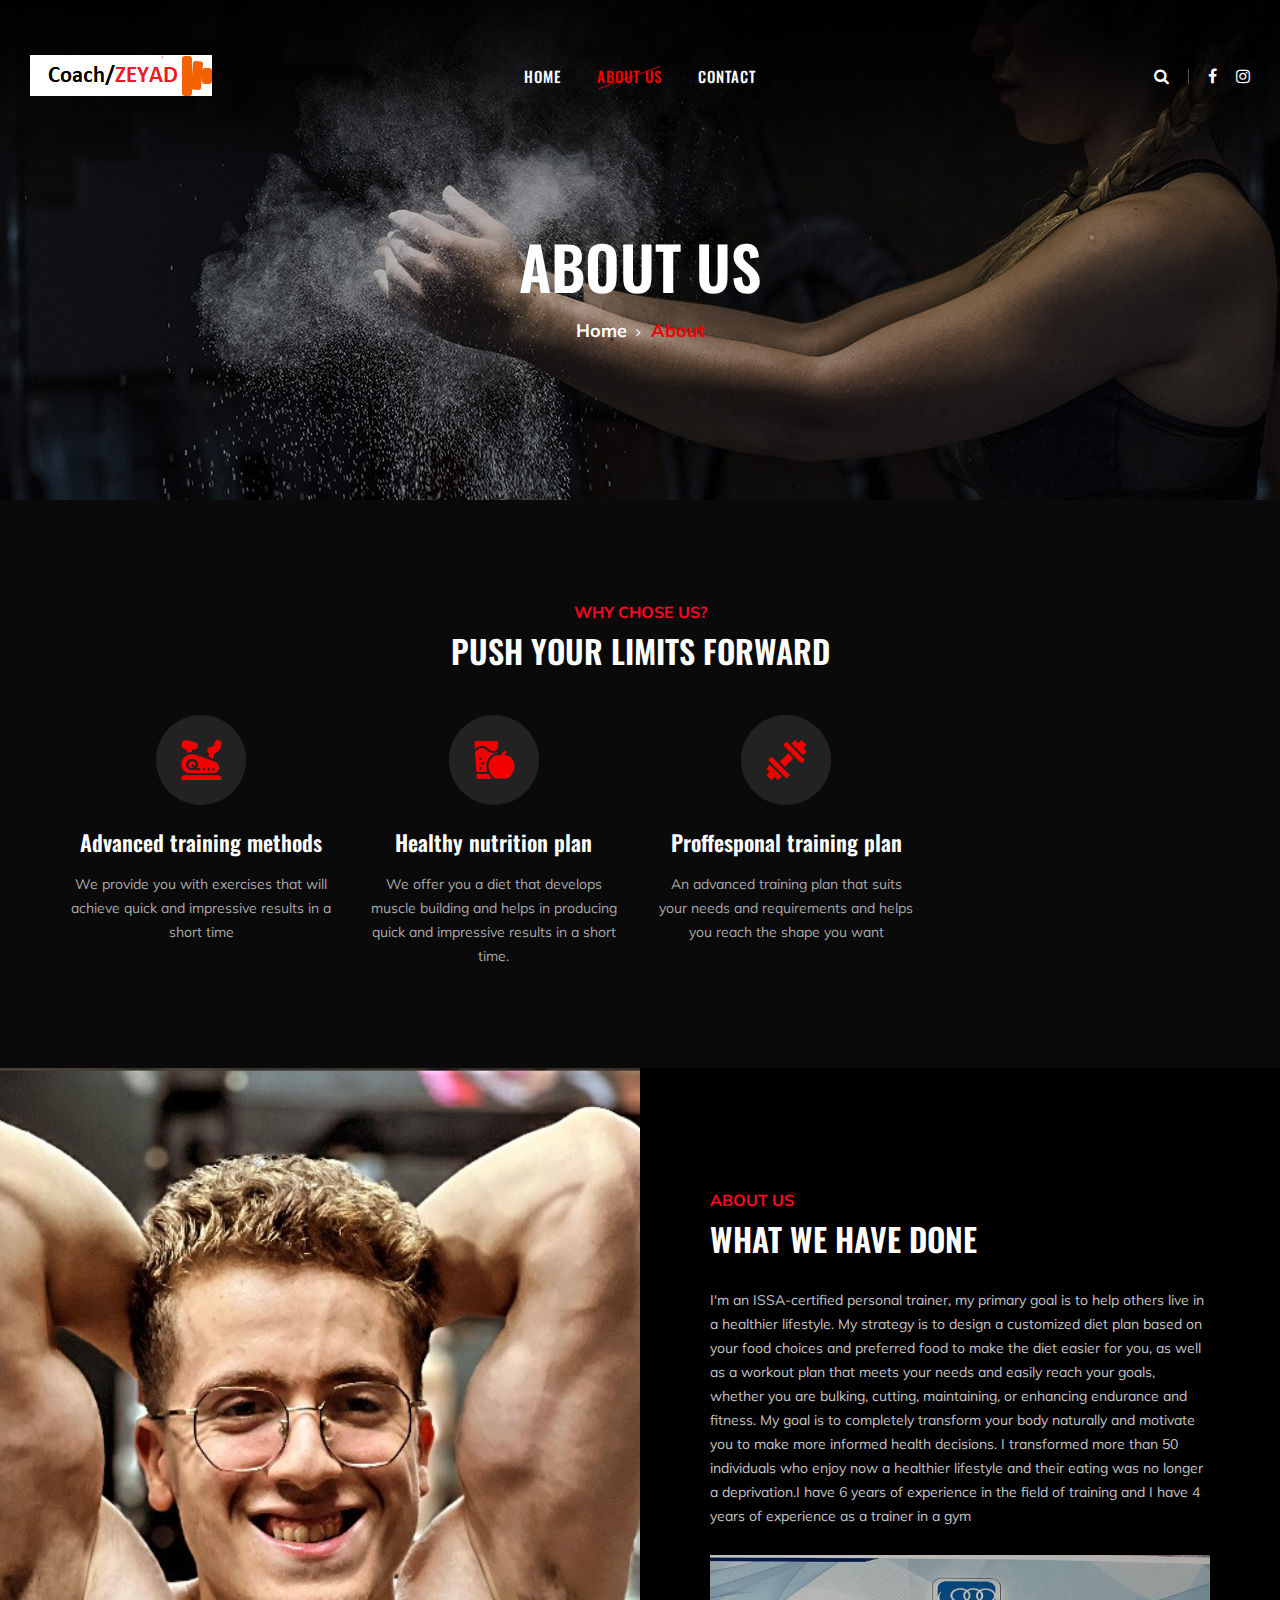
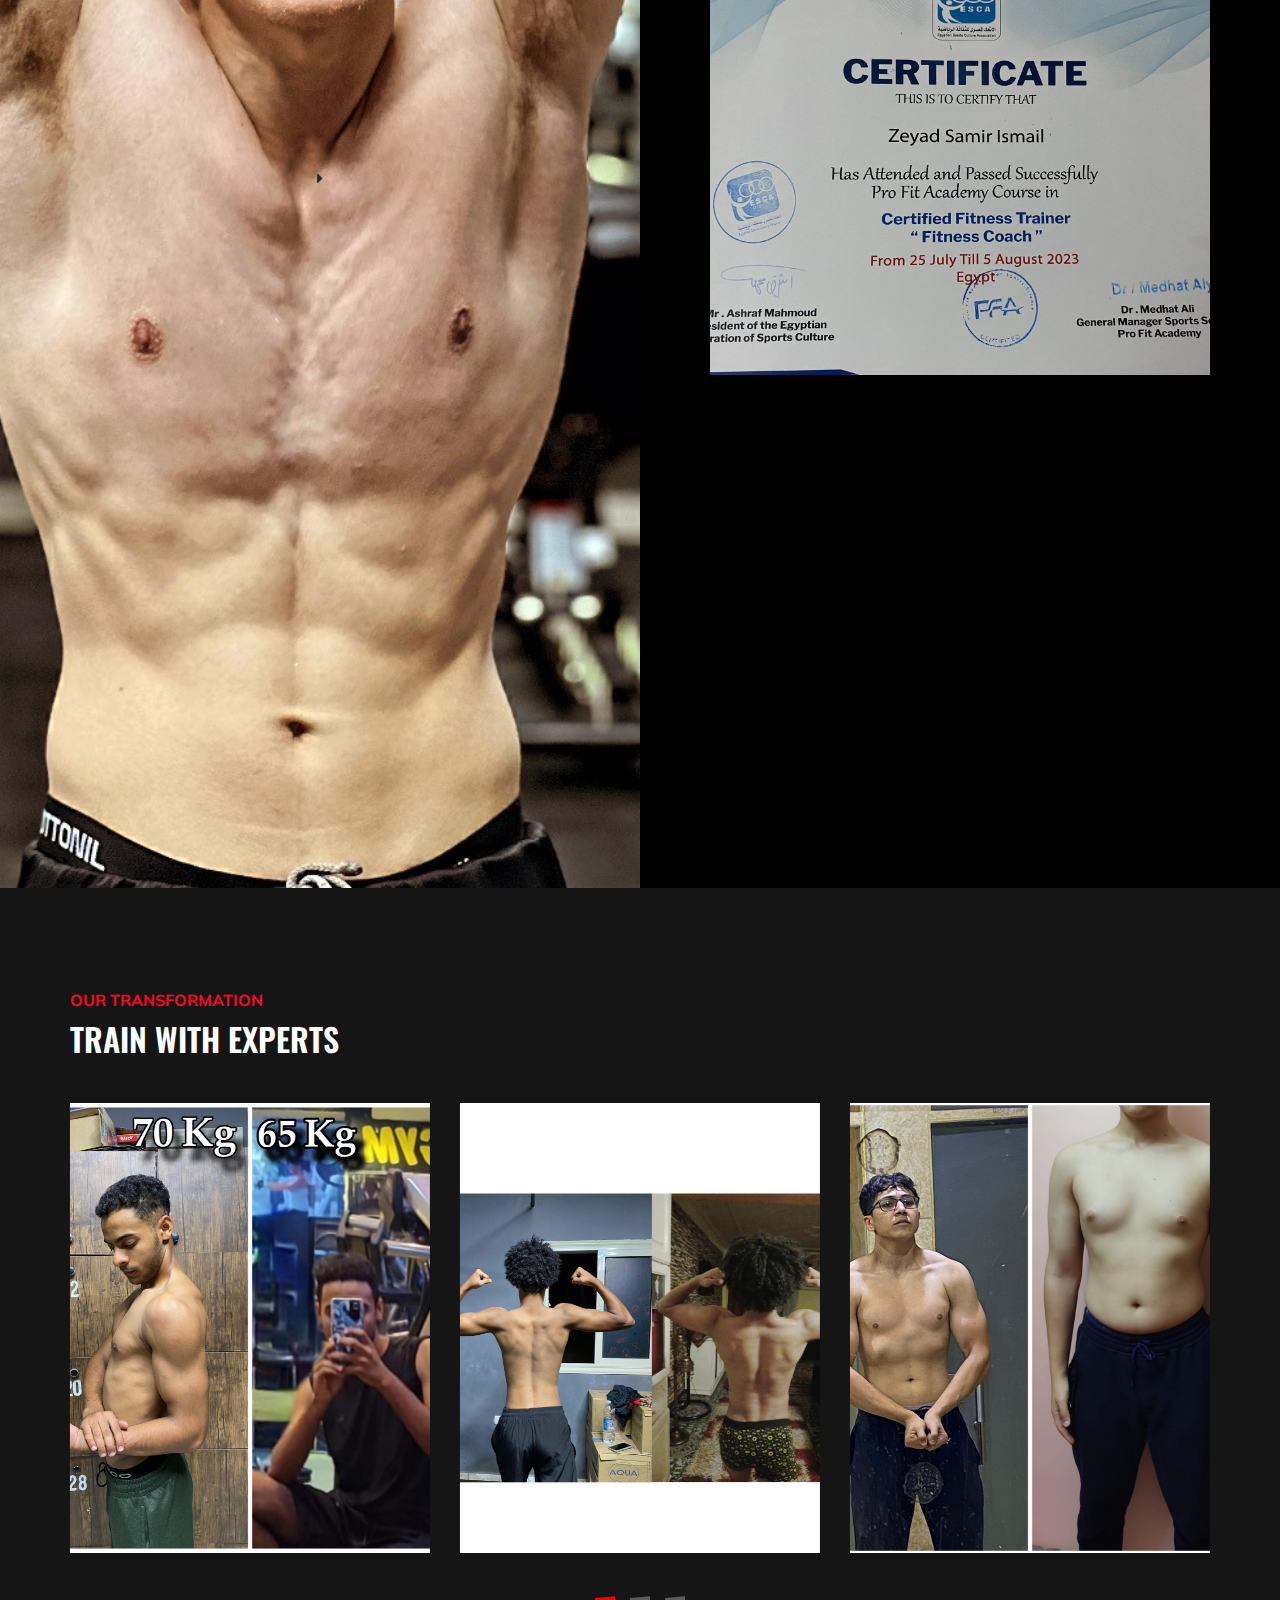
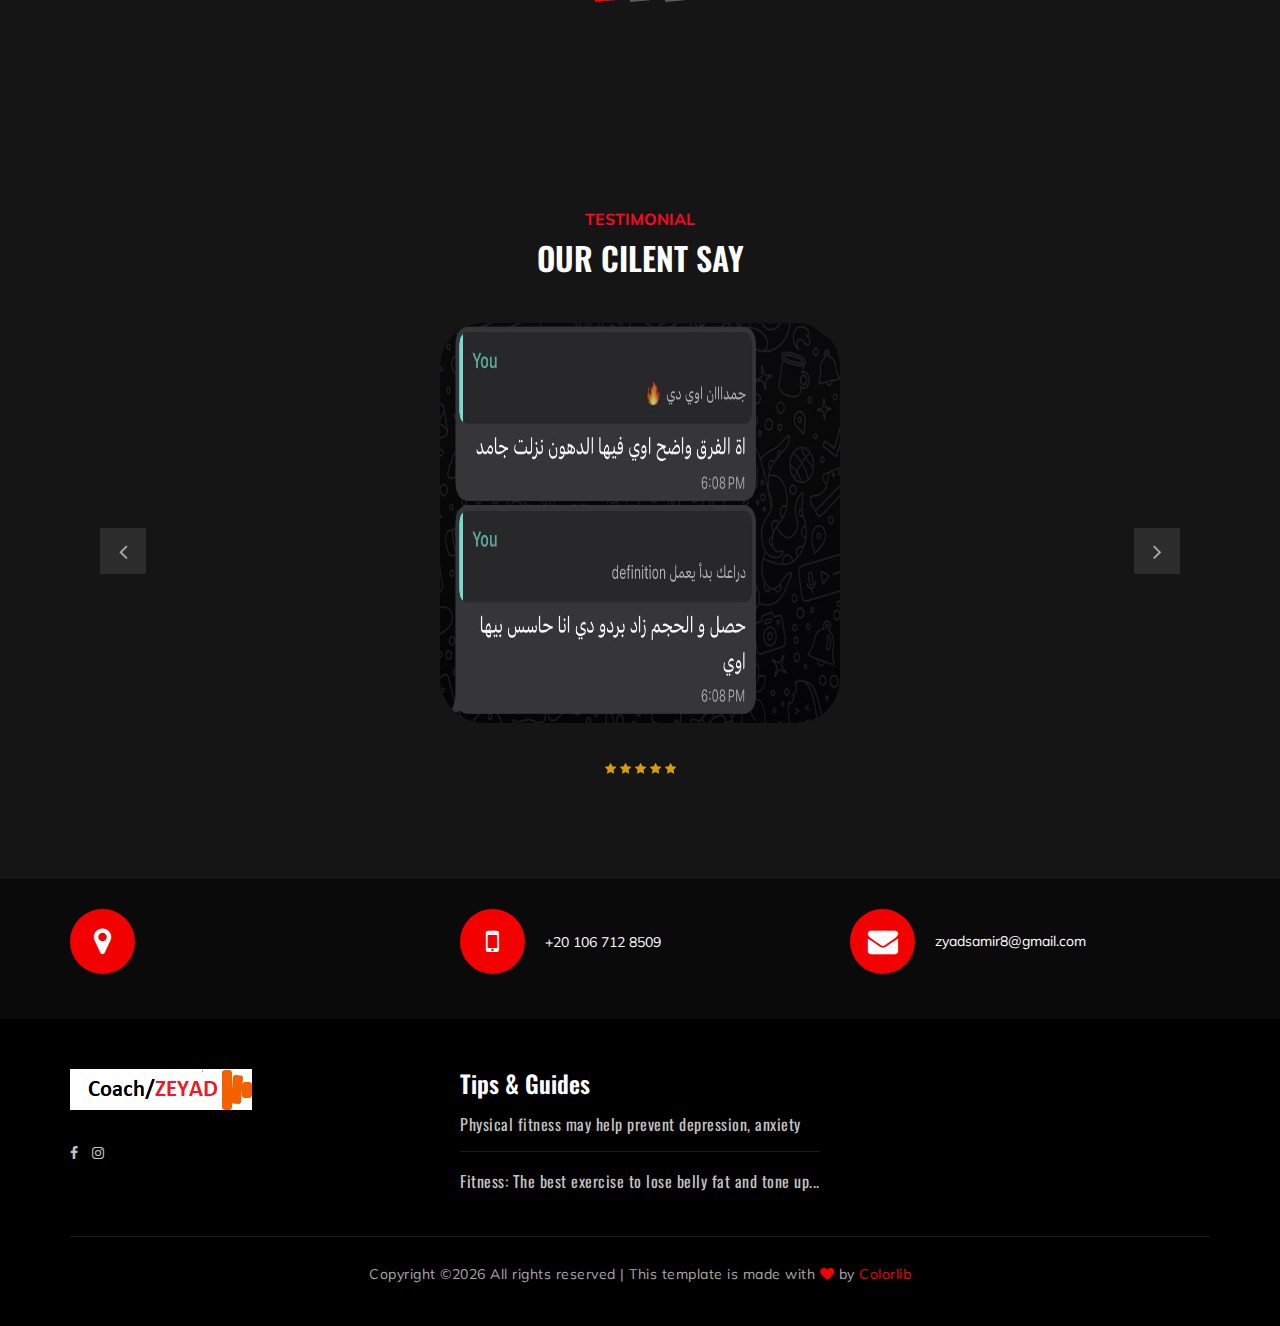
==== about-us.html @ 30dc6e05 "Add files via upload" ====
<!DOCTYPE html>
<html lang="zxx">

<head>
    <meta charset="UTF-8">
    <meta name="description" content="Gym Template">
    <meta name="keywords" content="Gym, unica, creative, html">
    <meta name="viewport" content="width=device-width, initial-scale=1.0">
    <meta http-equiv="X-UA-Compatible" content="ie=edge">
    <title>Gym | Template</title>

    <!-- Google Font -->
    <link href="https://fonts.googleapis.com/css?family=Muli:300,400,500,600,700,800,900&display=swap" rel="stylesheet">
    <link href="https://fonts.googleapis.com/css?family=Oswald:300,400,500,600,700&display=swap" rel="stylesheet">

    <!-- Css Styles -->
    <link rel="stylesheet" href="css/bootstrap.min.css" type="text/css">
    <link rel="stylesheet" href="css/font-awesome.min.css" type="text/css">
    <link rel="stylesheet" href="css/flaticon.css" type="text/css">
    <link rel="stylesheet" href="css/owl.carousel.min.css" type="text/css">
    <link rel="stylesheet" href="css/barfiller.css" type="text/css">
    <link rel="stylesheet" href="css/magnific-popup.css" type="text/css">
    <link rel="stylesheet" href="css/slicknav.min.css" type="text/css">
    <link rel="stylesheet" href="css/style.css" type="text/css">
</head>

<body>
    <!-- Page Preloder -->
    <div id="preloder">
        <div class="loader"></div>
    </div>

 <!-- Offcanvas Menu Section Begin -->
    <div class="offcanvas-menu-overlay"></div>
    <div class="offcanvas-menu-wrapper">
        <div class="canvas-close">
            <i class="fa fa-close"></i>
        </div>
        <div class="canvas-search search-switch">
            <i class="fa fa-search"></i>
        </div>
        <nav class="canvas-menu mobile-menu">
            <ul>
                <li><a href="./index.html">Home</a></li>
                <li><a href="./about-us.html">About Us</a></li>
              
               
                <li><a href="./contact.html">Contact</a></li>
            </ul>
        </nav>
        <div id="mobile-menu-wrap"></div>
        <div class="canvas-social">
            <a href="https://www.facebook.com/zeyad.sammir?mibextid=LQQJ4d"><i class="fa fa-facebook"></i></a>
                            
                            <a href="https://www.instagram.com/zeeyaaddsamir?igsh=eHlweDlqdjZnZTc5&utm_source=qr"><i class="fa fa-instagram"></i></a>
        </div>
    </div>
    <!-- Offcanvas Menu Section End -->

    <!-- Header Section Begin -->
    <header class="header-section">
        <div class="container-fluid">
            <div class="row">
                <div class="col-lg-3">
                    <div class="logo">
                        <a href="./index.html">
                            <img src="img/logo.png" alt="">
                        </a>
                    </div>
                </div>
                <div class="col-lg-6">
                    <nav class="nav-menu">
                        <ul>
                            <li><a href="./index.html">Home</a></li>
                            <li class="active"><a href="./about-us.html">About Us</a></li>
                            <li><a href="./contact.html">Contact</a></li>
                        </ul>
                    </nav>
                </div>
                <div class="col-lg-3">
                    <div class="top-option">
                        <div class="to-search search-switch">
                            <i class="fa fa-search"></i>
                        </div>
                        <div class="to-social">
                            <a href="https://www.facebook.com/zeyad.sammir?mibextid=LQQJ4d"><i class="fa fa-facebook"></i></a>
                            
                            <a href="https://www.instagram.com/zeeyaaddsamir?igsh=eHlweDlqdjZnZTc5&utm_source=qr"><i class="fa fa-instagram"></i></a>
                        </div>
                    </div>
                </div>
            </div>
            <div class="canvas-open">
                <i class="fa fa-bars"></i>
            </div>
        </div>
    </header>
    <!-- Header End -->

    <!-- Breadcrumb Section Begin -->
    <section class="breadcrumb-section set-bg" data-setbg="img/breadcrumb-bg.jpg">
        <div class="container">
            <div class="row">
                <div class="col-lg-12 text-center">
                    <div class="breadcrumb-text">
                        <h2>About us</h2>
                        <div class="bt-option">
                            <a href="./index.html">Home</a>
                            <span>About</span>
                        </div>
                    </div>
                </div>
            </div>
        </div>
    </section>
    <!-- Breadcrumb Section End -->

    <!-- ChoseUs Section Begin -->
    <section class="choseus-section spad">
        <div class="container">
            <div class="row">
                <div class="col-lg-12">
                    <div class="section-title">
                        <span>Why chose us?</span>
                        <h2>PUSH YOUR LIMITS FORWARD</h2>
                    </div>
                </div>
            </div>
            <div class="row">
                <div class="col-lg-3 col-sm-6">
                    <div class="cs-item">
                        <span class="flaticon-034-stationary-bike"></span>
                        <h4>Advanced training methods</h4>
                        <p>We provide you with exercises that will achieve quick and impressive results in a short time</p>
                    </div>
                </div>
                <div class="col-lg-3 col-sm-6">
                    <div class="cs-item">
                        <span class="flaticon-033-juice"></span>
                        <h4>Healthy nutrition plan</h4>
                        <p>We offer you a diet that develops muscle building and helps in producing quick and impressive results in a short time.</p>
                    </div>
                </div>
                <div class="col-lg-3 col-sm-6">
                    <div class="cs-item">
                        <span class="flaticon-002-dumbell"></span>
                        <h4>Proffesponal training plan</h4>
                        <p>An advanced training plan that suits your needs and requirements and helps you reach the shape you want</p>
                    </div>
                </div>
                </div>
            </div>
        </div>
    </section>
    <!-- ChoseUs Section End -->

    <!-- About US Section Begin -->
    <section class="aboutus-section">
        <div class="container-fluid">
            <div class="row">
                <div class="col-lg-6 p-0">
                    <div class="about-video set-bg" data-setbg="img/about-us.jpg">
                        <i
                                class="fa fa-caret-right"></i></a>
                    </div>
                </div>
                <div class="col-lg-6 p-0">
                    <div class="about-text">
                        <div class="section-title">
                            <span>About Us</span>
                            <h2>What we have done</h2>
                        </div>
                        <div class="at-desc">
                            <p> I'm an ISSA-certified personal trainer,
                                my primary goal is to help others live in a healthier lifestyle.
                               My strategy is to design a customized diet plan
                               based on your food choices and preferred food to make the diet easier for you,
                               as well as a workout plan that meets your needs and easily reach your goals,
                               whether you are bulking, cutting, maintaining, or enhancing endurance and fitness.
                               My goal is to completely transform your body naturally and motivate you to make
                               more informed health decisions. I transformed more than 50 individuals who 
                               enjoy now a healthier lifestyle and their eating was no longer a deprivation.I have 6 years of experience in the field of training
                               and I have 4 years of experience as a trainer in a gym

                              
                            </p>
                        </div>
                        <div class="about-bar">
                            <div class="ab-item">
                                <div class="about-cert  set-bg" data-setbg="img/certficated.jpg"></div>
                            </div>

                            
                        </div>
                    </div>
                </div>
            </div>
        </div>
    </section>
    <!-- About US Section End -->

    <!-- Team Section Begin -->
    <section class="team-section spad">
        <div class="container">
            <div class="row">
                <div class="col-lg-12">
                    <div class="team-title">
                        <div class="section-title">
                            <span>Our Transformation</span>
                            <h2>TRAIN WITH EXPERTS</h2>
                        </div>
                    </div>
                </div>
            </div>
            <div class="row">
                <div class="ts-slider owl-carousel">
                    <div class="col-lg-4">
                        <div class="ts-item set-bg" data-setbg="img/team/team-1.jpg">
                         
                        </div>
                    </div>
                    <div class="col-lg-4">
                        <div class="ts-item set-bg" data-setbg="img/team/team-2.jpg">
                          
                        </div>
                    </div>
                    <div class="col-lg-4">
                        <div class="ts-item set-bg" data-setbg="img/team/team-3.jpg">
                          
                        </div>
                    </div>
                    <div class="col-lg-4">
                        <div class="ts-item set-bg" data-setbg="img/team/team-4.jpg">
                         
                        </div>
                    </div>
                    <div class="col-lg-4">
                        <div class="ts-item set-bg" data-setbg="img/team/team-5.jpg">
                          
                        </div>
                    </div>
                    <div class="col-lg-4">
                        <div class="ts-item set-bg" data-setbg="img/team/team-6.jpg">
                          
                        </div>
                    </div>
                </div>
            </div>
        </div>
    </section>
    <!-- Team Section End -->

    <!-- Banner Section Begin -->
    
    <!-- Banner Section End -->

    <!-- Testimonial Section Begin -->
    <section class="testimonial-section spad">
        <div class="container">
            <div class="row">
                <div class="col-lg-12">
                    <div class="section-title">
                        <span>Testimonial</span>
                        <h2>Our cilent say</h2>
                    </div>
                </div>
            </div>
            <div class="ts_slider owl-carousel">
                <div class="ts_item">
                    <div class="row">
                        <div class="col-lg-12 text-center">
                            <div class="ti_pic">
                                <img src="img/testimonial/feed1.jpg" alt="">
                            </div>
                            <div class="ti_text">
                           
                                <div class="tt-rating">
                                    <i class="fa fa-star"></i>
                                    <i class="fa fa-star"></i>
                                    <i class="fa fa-star"></i>
                                    <i class="fa fa-star"></i>
                                    <i class="fa fa-star"></i>
                                </div>
                            </div>
                        </div>
                    </div>
                </div>
                <div class="ts_item">
                    <div class="row">
                        <div class="col-lg-12 text-center">
                            <div class="ti_pic">
                                <img src="img/testimonial/feed2.jpg" alt="">
                            </div>
                            <div class="ti_text">
                                
                                <div class="tt-rating">
                                    <i class="fa fa-star"></i>
                                    <i class="fa fa-star"></i>
                                    <i class="fa fa-star"></i>
                                    <i class="fa fa-star"></i>
                                    <i class="fa fa-star"></i>
                                </div>
                            </div>
                        </div>
                    </div>
                </div>
                <div class="ts_item">
                    <div class="row">
                        <div class="col-lg-12 text-center">
                            <div class="ti_pic">
                                <img src="img/testimonial/feed3.jpg" alt="">
                            </div>
                            <div class="ti_text">
                           
                                <div class="tt-rating">
                                    <i class="fa fa-star"></i>
                                    <i class="fa fa-star"></i>
                                    <i class="fa fa-star"></i>
                                    <i class="fa fa-star"></i>
                                    <i class="fa fa-star"></i>
                                </div>
                            </div>
                        </div>
                    </div>
                </div>
                <div class="ts_item">
                    <div class="row">
                        <div class="col-lg-12 text-center">
                            <div class="ti_pic">
                                <img src="img/testimonial/feed4.jpg" alt="">
                            </div>
                            <div class="ti_text">
                           
                                <div class="tt-rating">
                                    <i class="fa fa-star"></i>
                                    <i class="fa fa-star"></i>
                                    <i class="fa fa-star"></i>
                                    <i class="fa fa-star"></i>
                                    <i class="fa fa-star"></i>
                                </div>
                            </div>
                        </div>
                    </div>
                </div>
                <div class="ts_item">
                    <div class="row">
                        <div class="col-lg-12 text-center">
                            <div class="ti_pic">
                                <img src="img/testimonial/feed5.jpg" alt="">
                            </div>
                            <div class="ti_text">
                           
                                <div class="tt-rating">
                                    <i class="fa fa-star"></i>
                                    <i class="fa fa-star"></i>
                                    <i class="fa fa-star"></i>
                                    <i class="fa fa-star"></i>
                                    <i class="fa fa-star"></i>
                                </div>
                            </div>
                        </div>
                    </div>
                </div>
                <div class="ts_item">
                    <div class="row">
                        <div class="col-lg-12 text-center">
                            <div class="ti_pic">
                                <img src="img/testimonial/feed6.jpg" alt="">
                            </div>
                            <div class="ti_text">
                           
                                <div class="tt-rating">
                                    <i class="fa fa-star"></i>
                                    <i class="fa fa-star"></i>
                                    <i class="fa fa-star"></i>
                                    <i class="fa fa-star"></i>
                                    <i class="fa fa-star"></i>
                                </div>
                            </div>
                        </div>
                    </div>
                </div>
            </div>
        </div>
    </section>
    <!-- Testimonial Section End -->

    <!-- Get In Touch Section Begin -->
    <div class="gettouch-section">
        <div class="container">
            <div class="row">
                <div class="col-md-4">
                    <div class="gt-text">
                        <i class="fa fa-map-marker"></i>
                        
                    </div>
                </div>
                <div class="col-md-4">
                    <div class="gt-text">
                        <i class="fa fa-mobile"></i>
                        <ul>
                            <li>+20 106 712 8509</li>
                            
                        </ul>
                    </div>
                </div>
                <div class="col-md-4">
                    <div class="gt-text email">
                        <i class="fa fa-envelope"></i>
                        <p>zyadsamir8@gmail.com</p>
                    </div>
                </div>
            </div>
        </div>
    </div>
    <!-- Get In Touch Section End -->

    <!-- Footer Section Begin -->
    <section class="footer-section">
        <div class="container">
            <div class="row">
                <div class="col-lg-4">
                    <div class="fs-about">
                        <div class="fa-logo">
                            <a href="#"><img src="img/logo.png" alt=""></a>
                        </div>

                        <div class="fa-social">
                            <a href="https://www.facebook.com/zeyad.sammir?mibextid=LQQJ4d"><i class="fa fa-facebook"></i></a>
                            
                            <a href="https://www.instagram.com/zeeyaaddsamir?igsh=eHlweDlqdjZnZTc5&utm_source=qr"><i class="fa fa-instagram"></i></a>
                        </div>
                    </div>
                </div>
                
            
                <div class="col-lg-4 col-md-6">
                    <div class="fs-widget">
                        <h4>Tips & Guides</h4>
                        <div class="fw-recent">
                            <h6><a href="#">Physical fitness may help prevent depression, anxiety</a></h6>
                            
                        </div>
                        <div class="fw-recent">
                            <h6><a href="#">Fitness: The best exercise to lose belly fat and tone up...</a></h6>
                           
                        </div>
                    </div>
                </div>
            </div>
            <div class="row">
                <div class="col-lg-12 text-center">
                    <div class="copyright-text">
                        <p><!-- Link back to Colorlib can't be removed. Template is licensed under CC BY 3.0. -->
  Copyright &copy;<script>document.write(new Date().getFullYear());</script> All rights reserved | This template is made with <i class="fa fa-heart" aria-hidden="true"></i> by <a href="https://colorlib.com" target="_blank">Colorlib</a>
  <!-- Link back to Colorlib can't be removed. Template is licensed under CC BY 3.0. --></p>
                    </div>
                </div>
            </div>
        </div>
    </section>
    <!-- Footer Section End -->

    <!-- Search model Begin -->
    <div class="search-model">
        <div class="h-100 d-flex align-items-center justify-content-center">
            <div class="search-close-switch">+</div>
            <form class="search-model-form">
                <input type="text" id="search-input" placeholder="Search here.....">
            </form>
        </div>
    </div>
    <!-- Search model end -->

    <!-- Js Plugins -->
    <script src="js/jquery-3.3.1.min.js"></script>
    <script src="js/bootstrap.min.js"></script>
    <script src="js/jquery.magnific-popup.min.js"></script>
    <script src="js/masonry.pkgd.min.js"></script>
    <script src="js/jquery.barfiller.js"></script>
    <script src="js/jquery.slicknav.js"></script>
    <script src="js/owl.carousel.min.js"></script>
    <script src="js/main.js"></script>


</body>

</html>
---- css/flaticon.css ----
/*
  	Flaticon icon font: Flaticon
  	Creation date: 19/02/2019 07:27
  	*/

@font-face {
  font-family: "Flaticon";
  src: url("../fonts/Flaticon.eot");
  src: url("../fonts/Flaticon.eot?#iefix") format("embedded-opentype"),
       url("../fonts/Flaticon.woff2") format("woff2"),
       url("../fonts/Flaticon.woff") format("woff"),
       url("../fonts/Flaticon.ttf") format("truetype"),
       url("../fonts/Flaticon.svg#Flaticon") format("svg");
  font-weight: normal;
  font-style: normal;
}

@media screen and (-webkit-min-device-pixel-ratio:0) {
  @font-face {
    font-family: "Flaticon";
    src: url("../fonts/Flaticon.svg#Flaticon") format("svg");
  }
}

[class^="flaticon-"]:before, [class*=" flaticon-"]:before,
[class^="flaticon-"]:after, [class*=" flaticon-"]:after {   
  font-family: Flaticon;
  font-size: 40px;
  font-style: normal;
  margin-left: 0;
}

.flaticon-001-mattress:before { content: "\f100"; }
.flaticon-002-dumbell:before { content: "\f101"; }
.flaticon-003-weight:before { content: "\f102"; }
.flaticon-004-measuring-tape:before { content: "\f103"; }
.flaticon-005-clipboard:before { content: "\f104"; }
.flaticon-006-weight-1:before { content: "\f105"; }
.flaticon-007-rings:before { content: "\f106"; }
.flaticon-008-calendar:before { content: "\f107"; }
.flaticon-009-smartwatch:before { content: "\f108"; }
.flaticon-010-lockers:before { content: "\f109"; }
.flaticon-011-punching-ball:before { content: "\f10a"; }
.flaticon-012-bag:before { content: "\f10b"; }
.flaticon-013-balance:before { content: "\f10c"; }
.flaticon-014-heart-beat:before { content: "\f10d"; }
.flaticon-015-proteins:before { content: "\f10e"; }
.flaticon-016-fitness:before { content: "\f10f"; }
.flaticon-017-pull-up-bar:before { content: "\f110"; }
.flaticon-018-scale:before { content: "\f111"; }
.flaticon-019-bands:before { content: "\f112"; }
.flaticon-020-smartphone:before { content: "\f113"; }
.flaticon-021-tshirt:before { content: "\f114"; }
.flaticon-022-short:before { content: "\f115"; }
.flaticon-023-dumbbells:before { content: "\f116"; }
.flaticon-024-jumping-rope:before { content: "\f117"; }
.flaticon-025-fitness-1:before { content: "\f118"; }
.flaticon-026-gym:before { content: "\f119"; }
.flaticon-027-fitness-2:before { content: "\f11a"; }
.flaticon-028-weightlifting:before { content: "\f11b"; }
.flaticon-029-wheel:before { content: "\f11c"; }
.flaticon-030-dumbbells-1:before { content: "\f11d"; }
.flaticon-031-workout:before { content: "\f11e"; }
.flaticon-032-bottle:before { content: "\f11f"; }
.flaticon-033-juice:before { content: "\f120"; }
.flaticon-034-stationary-bike:before { content: "\f121"; }
.flaticon-035-punching-ball-1:before { content: "\f122"; }
.flaticon-036-timer:before { content: "\f123"; }
.flaticon-037-medal:before { content: "\f124"; }
.flaticon-038-treadmill:before { content: "\f125"; }
.flaticon-039-syringe:before { content: "\f126"; }
.flaticon-040-whistle:before { content: "\f127"; }
.flaticon-041-chest:before { content: "\f128"; }
.flaticon-042-pills:before { content: "\f129"; }
.flaticon-043-mp3:before { content: "\f12a"; }
.flaticon-044-no-smoking:before { content: "\f12b"; }
.flaticon-045-boxing-gloves:before { content: "\f12c"; }
.flaticon-046-gloves:before { content: "\f12d"; }
.flaticon-047-buck:before { content: "\f12e"; }
.flaticon-048-headgear:before { content: "\f12f"; }
.flaticon-049-hand-grip:before { content: "\f130"; }
.flaticon-050-no-fast-food:before { content: "\f131"; }
---- css/barfiller.css ----
body {
    font-family: Arial;
}

.barfiller {
    width:100%;
    height:12px;
    background:#fcfcfc;
    border:1px solid #ccc;
    position:relative;
    margin-bottom:20px;
    box-shadow: inset 1px 4px 9px -6px rgba(0,0,0,.5); 
    -moz-box-shadow: inset 1px 4px 9px -6px rgba(0,0,0,.5); 
}

.barfiller .fill {
    display:block;
    position:relative;
    width:0px;
    height:100%;
    background:#333;
    z-index:1;
}

.barfiller .tipWrap {
    display:none;
}

.barfiller .tip {
    margin-top:-30px;
    padding:2px 4px;
    font-size:11px;
    color:#fff;
    left:0px;
    position: relative;;
    z-index:2;
    background: #333;
} 

.barfiller .tip:after {
    border:solid;
    border-color:rgba(0,0,0,.8) transparent;
    border-width:6px 6px 0 6px;
    content:"";
    display:block;
    position:absolute;
    left:9px;
    top:100%;
    z-index:9
}
---- css/style.css ----
/******************************************************************
  Template Name: Gym
  Description:  Gym Fitness HTML Template
  Author: Colorlib
  Author URI: https://colorlib.com
  Version: 1.0
  Created: Colorlib
******************************************************************/

/*------------------------------------------------------------------
[Table of contents]

1.  Template default CSS
	1.1	Variables
	1.2	Mixins
	1.3	Flexbox
	1.4	Reset
2.  Helper Css
3.  Header Section
4.  Hero Section
5.  Service Section
6.  Class Section
7.  Price Plan Section
8.  Trainer Section
9.  Contact
10.  Footer Style

-------------------------------------------------------------------*/

/*----------------------------------------*/

/* Template default CSS
/*----------------------------------------*/

html,
body {
	height: 100%;
	font-family: "Muli", sans-serif;
	-webkit-font-smoothing: antialiased;
	font-smoothing: antialiased;
}

h1,
h2,
h3,
h4,
h5,
h6 {
	margin: 0;
	color: #111111;
	font-weight: 400;
	font-family: "Oswald", sans-serif;
}

h1 {
	font-size: 70px;
}

h2 {
	font-size: 36px;
}

h3 {
	font-size: 30px;
}

h4 {
	font-size: 24px;
}

h5 {
	font-size: 18px;
}

h6 {
	font-size: 16px;
}

p {
	font-size: 14px;
	font-family: "Muli", sans-serif;
	color: #a9a9a9;
	font-weight: 400;
	line-height: 24px;
	margin: 0 0 15px 0;
}

img {
	max-width: 100%;
}

input:focus,
select:focus,
button:focus,
textarea:focus {
	outline: none;
}

a:hover,
a:focus {
	text-decoration: none;
	outline: none;
	color: #fff;
}

ul,
ol {
	padding: 0;
	margin: 0;
}

/*---------------------
  Helper CSS
-----------------------*/

.section-title {
	margin-bottom: 45px;
	text-align: center;
}

.section-title span {
	font-size: 16px;
	color: #ff0623;
	text-transform: uppercase;
	font-weight: 700;
}

.section-title h2 {
	color: #ffffff;
	font-size: 32px;
	font-weight: 600;
	text-transform: uppercase;
	margin-top: 8px;
}

.set-bg {
	background-repeat: no-repeat;
	background-size: cover;
	background-position: top center;
}

.spad {
	padding-top: 100px;
	padding-bottom: 100px;
}

.spad-2 {
	padding-top: 50px;
	padding-bottom: 70px;
}

.text-white h1,
.text-white h2,
.text-white h3,
.text-white h4,
.text-white h5,
.text-white h6,
.text-white p,
.text-white span,
.text-white li,
.text-white a {
	color: #fff;
}

/* buttons */

.primary-btn {
	display: inline-block;
	font-size: 14px;
	padding: 17px 30px 16px;
	color: #ffffff;
	background: #f30000;
	line-height: normal;
	letter-spacing: 1px;
	text-transform: uppercase;
	font-weight: 700;
}

.primary-btn.btn-normal {
	-webkit-transition: all 0.3s;
	-o-transition: all 0.3s;
	transition: all 0.3s;
}

.primary-btn.btn-normal:hover {
	background: #fa0000;
	border-color: #f30000;
}

/* Preloder */

#preloder {
	position: fixed;
	width: 100%;
	height: 100%;
	top: 0;
	left: 0;
	z-index: 999999;
	background: #000;
}

.loader {
	width: 40px;
	height: 40px;
	position: absolute;
	top: 50%;
	left: 50%;
	margin-top: -13px;
	margin-left: -13px;
	border-radius: 60px;
	animation: loader 0.8s linear infinite;
	-webkit-animation: loader 0.8s linear infinite;
}

@keyframes loader {
	0% {
		-webkit-transform: rotate(0deg);
		transform: rotate(0deg);
		border: 4px solid #f44336;
		border-left-color: transparent;
	}
	50% {
		-webkit-transform: rotate(180deg);
		transform: rotate(180deg);
		border: 4px solid #673ab7;
		border-left-color: transparent;
	}
	100% {
		-webkit-transform: rotate(360deg);
		transform: rotate(360deg);
		border: 4px solid #f44336;
		border-left-color: transparent;
	}
}

@-webkit-keyframes loader {
	0% {
		-webkit-transform: rotate(0deg);
		border: 4px solid #f44336;
		border-left-color: transparent;
	}
	50% {
		-webkit-transform: rotate(180deg);
		border: 4px solid #673ab7;
		border-left-color: transparent;
	}
	100% {
		-webkit-transform: rotate(360deg);
		border: 4px solid #f44336;
		border-left-color: transparent;
	}
}

.spacial-controls {
	position: fixed;
	width: 111px;
	height: 91px;
	top: 0;
	right: 0;
	z-index: 999;
}

.spacial-controls .search-switch {
	display: block;
	height: 100%;
	padding-top: 30px;
	background: #323232;
	text-align: center;
	cursor: pointer;
}

.search-model {
	display: none;
	position: fixed;
	width: 100%;
	height: 100%;
	left: 0;
	top: 0;
	background: #000;
	z-index: 99999;
}

.search-model-form {
	padding: 0 15px;
}

.search-model-form input {
	width: 500px;
	font-size: 40px;
	border: none;
	border-bottom: 2px solid #333;
	background: none;
	color: #999;
}

.search-close-switch {
	position: absolute;
	width: 50px;
	height: 50px;
	background: #333;
	color: #fff;
	text-align: center;
	border-radius: 50%;
	font-size: 28px;
	line-height: 28px;
	top: 30px;
	cursor: pointer;
	-webkit-transform: rotate(45deg);
	-ms-transform: rotate(45deg);
	transform: rotate(45deg);
	display: -webkit-box;
	display: -ms-flexbox;
	display: flex;
	-webkit-box-align: center;
	-ms-flex-align: center;
	align-items: center;
	-webkit-box-pack: center;
	-ms-flex-pack: center;
	justify-content: center;
}

/*---------------------
  Header
-----------------------*/

.header-section {
	position: absolute;
	left: 0;
	top: 0;
	width: 100%;
	padding: 0 15px;
	padding-top: 55px;
	z-index: 99;
}

.logo a {
	display: inline-block;
}

.nav-menu {
	text-align: center;
}

.nav-menu ul li {
	list-style: none;
	display: inline-block;
	margin-right: 32px;
	position: relative;
	z-index: 1;
}

.nav-menu ul li .dropdown {
	position: absolute;
	left: -30px;
	top: 58px;
	width: 180px;
	background: #252525;
	z-index: 99;
	text-align: left;
	padding: 13px 0 20px;
	opacity: 0;
	visibility: hidden;
	-webkit-transition: all 0.3s;
	-o-transition: all 0.3s;
	transition: all 0.3s;
}

.nav-menu ul li .dropdown li {
	margin-right: 0;
	display: block;
}

.nav-menu ul li .dropdown li a {
	display: block;
	text-transform: none;
	padding: 6px 0 6px 30px;
	font-weight: 400;
}

.nav-menu ul li .dropdown li a:after {
	display: none;
}

.nav-menu ul li:last-child {
	margin-right: 0;
}

.nav-menu ul li.active>a {
	color: #f30000;
}

.nav-menu ul li.active>a:after {
	opacity: 1;
}

.nav-menu ul li:hover>a {
	color: #f30000;
}

.nav-menu ul li:hover>a:after {
	opacity: 1;
}

.nav-menu ul li:hover .dropdown {
	opacity: 1;
	visibility: visible;
}

.nav-menu ul li a {
	color: #ffffff;
	display: block;
	font-size: 15px;
	font-weight: 500;
	text-transform: uppercase;
	letter-spacing: 1px;
	font-family: "Oswald", sans-serif;
	padding: 10px 0px;
	position: relative;
	-webkit-transition: all 0.3s;
	-o-transition: all 0.3s;
	transition: all 0.3s;
}

.nav-menu ul li a:after {
	position: absolute;
	left: 0;
	top: 22px;
	height: 1px;
	width: 100%;
	background: #f30000;
	content: "";
	-webkit-transform: rotate(-20deg);
	-ms-transform: rotate(-20deg);
	transform: rotate(-20deg);
	opacity: 0;
	-webkit-transition: all 0.3s;
	-o-transition: all 0.3s;
	transition: all 0.3s;
}

.top-option {
	text-align: right;
	padding: 9px 0;
}

.top-option .to-search {
	display: inline-block;
	padding-right: 20px;
	position: relative;
}

.top-option .to-search:after {
	position: absolute;
	right: 0;
	top: 5px;
	height: 15px;
	width: 1px;
	background: rgba(255, 255, 255, 0.3);
	content: "";
}

.top-option .to-search i {
	font-size: 16px;
	color: #ffffff;
	cursor: pointer;
}

.top-option .to-social {
	display: inline-block;
}

.top-option .to-social a {
	display: inline-block;
	color: #ffffff;
	font-size: 16px;
	margin-left: 15px;
}

.offcanvas-menu-wrapper {
	display: none;
}

.canvas-open {
	display: none;
}

/*---------------------
  Hero Section
-----------------------*/

.hs-slider.owl-carousel .owl-item.active .hs-item .hi-text span {
	position: relative;
	top: 0;
	-webkit-transition: all 0.2s ease 0.2s;
	-o-transition: all 0.2s ease 0.2s;
	transition: all 0.2s ease 0.2s;
	opacity: 1;
}

.hs-slider.owl-carousel .owl-item.active .hs-item .hi-text h1 {
	position: relative;
	top: 0;
	-webkit-transition: all 0.4s ease 0.4s;
	-o-transition: all 0.4s ease 0.4s;
	transition: all 0.4s ease 0.4s;
	opacity: 1;
}

.hs-slider.owl-carousel .owl-item.active .hs-item .hi-text .primary-btn {
	position: relative;
	top: 0;
	-webkit-transition: all 0.6s ease 0.6s;
	-o-transition: all 0.6s ease 0.6s;
	transition: all 0.6s ease 0.6s;
	opacity: 1;
}

.hs-slider.owl-carousel .owl-nav button {
	height: 46px;
	width: 46px;
	color: #a9a9a9;
	background: rgba(255, 255, 255, 0.1);
	line-height: 46px;
	text-align: center;
	position: absolute;
	font-size: 24px;
	left: 30px;
	top: 50%;
	-webkit-transform: translateY(-23px);
	-ms-transform: translateY(-23px);
	transform: translateY(-23px);
}

.hs-slider.owl-carousel .owl-nav button.owl-next {
	left: auto;
	right: 30px;
}

.hs-slider .hs-item {
	height: 1040px;
	display: -webkit-box;
	display: -ms-flexbox;
	display: flex;
	-ms-flex-line-pack: center;
	align-content: center;
	padding-top: 355px;
}

.hs-slider .hs-item .hi-text span {
	display: block;
	font-size: 18px;
	color: #ffffff;
	text-transform: uppercase;
	font-weight: 700;
	letter-spacing: 6px;
	margin-bottom: 18px;
	position: relative;
	top: 100px;
	opacity: 0;
}

.hs-slider .hs-item .hi-text h1 {
	font-size: 80px;
	color: #ffffff;
	font-weight: 700;
	text-transform: uppercase;
	line-height: 90px;
	margin-bottom: 42px;
	position: relative;
	top: 100px;
	opacity: 0;
}

.hs-slider .hs-item .hi-text h1 strong {
	color: #f30000;
}

.hs-slider .hs-item .hi-text .primary-btn {
	position: relative;
	top: 100px;
	opacity: 0;
}

/*---------------------
  ChoseUs Section
-----------------------*/

.choseus-section {
	background: #0a0a0a;
	padding-bottom: 70px;
}

.cs-item {
	text-align: center;
	margin-bottom: 30px;
}

.cs-item:hover span {
	background: #f30000;
	color: #ffffff;
}

.cs-item span {
	height: 90px;
	width: 90px;
	background: rgba(255, 255, 255, 0.1);
	border-radius: 50%;
	display: inline-block;
	color: #f30000;
	line-height: 90px;
	text-align: center;
	-webkit-transition: all 0.3s;
	-o-transition: all 0.3s;
	transition: all 0.3s;
}

.cs-item h4 {
	color: #ffffff;
	font-size: 22px;
	font-weight: 600;
	margin-top: 24px;
	margin-bottom: 16px;
}

/*---------------------
  Classes Section
-----------------------*/

.classes-section {
	background: #151515;
	padding-bottom: 80px;
}

.classes-section .section-title {
	margin-bottom: 35px;
}

.class-item {
	overflow: hidden;
	margin-bottom: 30px;
}

.class-item .ci-pic img {
	min-width: 100%;
}

.class-item .ci-text {
	background: #0a0a0a;
	position: relative;
	padding: 10px 30px 26px 30px;
	z-index: 1;
}

.class-item .ci-text:after {
	position: absolute;
	left: -5px;
	top: -44px;
	height: 100px;
	width: 600px;
	border-top: 4px solid #464646;
	background: #0a0a0a;
	content: "";
	-webkit-transform: rotate(-5deg);
	-ms-transform: rotate(-5deg);
	transform: rotate(-5deg);
	z-index: -1;
}

.class-item .ci-text span {
	color: #f3000;
	font-size: 12px;
	text-transform: uppercase;
	font-weight: 700;
}

.class-item .ci-text h5 {
	font-size: 20px;
	color: #ffffff;
	font-weight: 600;
	text-transform: uppercase;
	margin-top: 4px;
}

.class-item .ci-text h4 {
	font-size: 26px;
	color: #ffffff;
	font-weight: 600;
	text-transform: uppercase;
	margin-top: 4px;
}

.class-item .ci-text a {
	display: inline-block;
	width: 46px;
	height: 46px;
	background: rgba(255, 255, 255, 0.1);
	line-height: 46px;
	text-align: center;
	font-size: 24px;
	color: #ffffff;
	position: absolute;
	right: 30px;
	bottom: 26px;
}

/*---------------------
  Banner Section
-----------------------*/

.banner-section {
	height: 550px;
	display: -webkit-box;
	display: -ms-flexbox;
	display: flex;
	-webkit-box-align: center;
	-ms-flex-align: center;
	align-items: center;
	-webkit-box-pack: center;
	-ms-flex-pack: center;
	justify-content: center;
}

.bs-text.service-banner .bt-tips {
	margin-bottom: 35px;
}

.bs-text h2 {
	font-size: 48px;
	color: #ffffff;
	font-weight: 700;
	text-transform: uppercase;
	margin-bottom: 25px;
}

.bs-text .bt-tips {
	font-size: 20px;
	color: #c4c4c4;
	font-weight: 700;
	text-transform: uppercase;
	margin-bottom: 45px;
}

.bs-text .primary-btn {
	background: transparent;
	border: 2px solid #f30000;
}

.bs-text .play-btn {
	display: inline-block;
	height: 70px;
	width: 70px;
	background: #f30000;
	border-radius: 50%;
	line-height: 70px;
	text-align: center;
	font-size: 36px;
	color: #ffffff;
}

/*---------------------
  Pricing Section
-----------------------*/

.pricing-section {
	background: #151515;
}

.pricing-section .section-title {
	margin-bottom: 56px;
}

.ps-item {
	text-align: center;
	padding: 40px 30px 52px;
	border: 1px solid #464646;
	-webkit-transform: skewY(-4deg);
	-ms-transform: skewY(-4deg);
	transform: skewY(-4deg);
	-webkit-transition: all 0.5s;
	-o-transition: all 0.5s;
	transition: all 0.5s;
	margin-bottom: 30px;
	position: relative;
}

.ps-item:hover {
	background: #ffffff;
	border-color: #ffffff;
}

.ps-item:hover h3 {
	color: #111111;
}

.ps-item:hover .pi-price span {
	color: #444444;
}

.ps-item:hover ul li {
	color: #111111;
	font-weight: 600;
}

.ps-item:hover .primary-btn.pricing-btn {
	background: #f30000;
}

.ps-item:hover .thumb-icon {
	opacity: 1;
	visibility: visible;
}

.ps-item h3 {
	font-size: 28px;
	color: #ffffff;
	font-weight: 600;
	margin-bottom: 16px;
	-webkit-transform: skewY(4deg);
	-ms-transform: skewY(4deg);
	transform: skewY(4deg);
}

.ps-item .pi-price {
	margin-bottom: 30px;
	-webkit-transform: skewY(4deg);
	-ms-transform: skewY(4deg);
	transform: skewY(4deg);
}

.ps-item .pi-price h2 {
	font-size: 60px;
	color: #f30000;
	font-weight: 600;
}

.ps-item .pi-price span {
	color: #c4c4c4;
	font-size: 16px;
	font-weight: 700;
	text-transform: uppercase;
}

.ps-item ul {
	margin-bottom: 40px;
	-webkit-transform: skewY(4deg);
	-ms-transform: skewY(4deg);
	transform: skewY(4deg);
}

.ps-item ul li {
	font-size: 14px;
	color: #c4c4c4;
	line-height: 32px;
	list-style: none;
}

.ps-item .primary-btn.pricing-btn {
	display: block;
	background: #333333;
	-webkit-transform: skewY(4deg);
	-ms-transform: skewY(4deg);
	transform: skewY(4deg);
}

.ps-item .thumb-icon {
	font-size: 48px;
	color: #f30000;
	position: absolute;
	left: 50px;
	bottom: 120px;
	-webkit-transform: skewY(4deg);
	-ms-transform: skewY(4deg);
	transform: skewY(4deg);
	opacity: 0;
	visibility: hidden;
}

/*---------------------
  Gallery Section
-----------------------*/

.gallery-section {
	background: #151515;
	overflow: hidden;
}

.gallery-section.gallery-page {
	padding-top: 10px;
}

.grid-sizer {
	width: calc(25% - 10px);
}

.gallery {
	margin-right: -10px;
}

.gallery .gs-item {
	height: 472px;
	width: calc(25% - 10px);
	float: left;
	margin-right: 10px;
	margin-bottom: 10px;
}

.gallery .gs-item:hover .thumb-icon {
	opacity: 1;
	visibility: visible;
}

.gallery .gs-item .thumb-icon {
	font-size: 48px;
	color: #f30000;
	display: -webkit-box;
	display: -ms-flexbox;
	display: flex;
	-webkit-box-align: center;
	-ms-flex-align: center;
	align-items: center;
	-webkit-box-pack: center;
	-ms-flex-pack: center;
	justify-content: center;
	height: 100%;
	cursor: pointer;
	opacity: 0;
	visibility: hidden;
	-webkit-transition: all 0.3s;
	-o-transition: all 0.3s;
	transition: all 0.3s;
}

.gallery .gs-item.grid-wide {
	width: calc(50% - 10px);
}

/*---------------------
  Team Section
-----------------------*/

.team-section {
	background: #151515;
}

.team-section.team-page {
	padding-bottom: 70px;
}

.team-section.team-page .ts-item {
	margin-bottom: 30px;
}

.team-section.team-page .ts-item:hover .ts_text {
	bottom: -30px;
}

.team-section.team-page .ts-item .tt_social {
	-webkit-transform: skewY(5deg);
	-ms-transform: skewY(5deg);
	transform: skewY(5deg);
	margin-top: 13px;
}

.team-section.team-page .ts-item .tt_social a {
	font-size: 14px;
	color: #c4c4c4;
	margin-right: 10px;
}

.team-section.team-page .ts-item .tt_social a:last-child {
	margin-right: 0;
}

.team-title .section-title {
	text-align: left;
	float: left;
}

.primary-btn.appoinment-btn {
	background: transparent;
	border: 2px solid #f30000;
	float: right;
	margin-top: 10px;
}

.ts-slider .col-lg-4 {
	max-width: 100%;
}

.ts-slider.owl-carousel .owl-dots {
	text-align: center;
	margin-top: 30px;
}

.ts-slider.owl-carousel .owl-dots button {
	height: 4px;
	width: 20px;
	background: #5c5c5c;
	margin-right: 15px;
	-webkit-transform: skewY(-5deg);
	-ms-transform: skewY(-5deg);
	transform: skewY(-5deg);
}

.ts-slider.owl-carousel .owl-dots button.active {
	background: #f30000;
}

.ts-slider.owl-carousel .owl-dots button:last-child {
	margin-right: 0;
}

.ts-item {
	height: 450px;
	position: relative;
	overflow: hidden;
}

.ts-item:hover .ts_text {
	bottom: -35px;
}

.ts-item .ts_text {
	padding: 40px 0 60px;
	text-align: center;
	background: #0a0a0a;
	border-top: 4px solid #464646;
	-webkit-transform: skewY(-5deg);
	-ms-transform: skewY(-5deg);
	transform: skewY(-5deg);
	position: absolute;
	left: 0;
	bottom: -250px;
	width: 100%;
	-webkit-transition: all 0.3s;
	-o-transition: all 0.3s;
	transition: all 0.3s;
}

.ts-item .ts_text h4 {
	color: #ffffff;
	font-weight: 600;
	margin-bottom: 14px;
	-webkit-transform: skewY(5deg);
	-ms-transform: skewY(5deg);
	transform: skewY(5deg);
}

.ts-item .ts_text span {
	display: block;
	font-size: 12px;
	font-weight: 700;
	color: #aaaaaa;
	text-transform: uppercase;
	-webkit-transform: skewY(5deg);
	-ms-transform: skewY(5deg);
	transform: skewY(5deg);
}

/*---------------------
  Get Touch Section
-----------------------*/

.gettouch-section {
	background: #0a0a0a;
	padding: 30px 0 15px;
}

.gt-text {
	overflow: hidden;
	margin-bottom: 30px;
}

.gt-text i {
	font-size: 30px;
	color: #ffffff;
	display: inline-block;
	height: 65px;
	width: 65px;
	background: #f30000;
	border-radius: 50%;
	line-height: 65px;
	text-align: center;
	float: left;
	margin-right: 20px;
}

.gt-text p {
	overflow: hidden;
	color: #ffffff;
	margin-bottom: 0;
	padding-top: 10px;
}

.gt-text ul {
	overflow: hidden;
	padding-top: 20px;
}

.gt-text ul li {
	list-style: none;
	font-size: 14px;
	color: #ffffff;
	margin-right: 25px;
	display: inline-block;
	position: relative;
}

.gt-text ul li:after {
	position: absolute;
	right: -18px;
	top: 0;
	content: "|";
	color: #545454;
}

.gt-text ul li:last-child {
	margin-right: 0;
}

.gt-text ul li:last-child:after {
	display: none;
}

.gt-text.email p {
	padding-top: 20px;
}

/*---------------------
  Footer
-----------------------*/

.footer-section {
	background: #000000;
	padding-top: 50px;
}

.fs-about {
	margin-bottom: 30px;
}

.fs-about .fa-logo {
	margin-bottom: 30px;
}

.fs-about .fa-logo a {
	display: inline-block;
}

.fs-about p {
	line-height: 26px;
	color: #c4c4c4;
}

.fs-about .fa-social a {
	font-size: 14px;
	color: #c4c4c4;
	margin-right: 10px;
}

.fs-about .fa-social a:last-child {
	margin-right: 0;
}

.fs-widget {
	margin-bottom: 30px;
}

.fs-widget h4 {
	color: #ffffff;
	font-weight: 600;
	margin-bottom: 18px;
}

.fs-widget ul li {
	list-style: none;
}

.fs-widget ul li a {
	font-size: 14px;
	color: #c4c4c4;
	line-height: 30px;
}

.fs-widget .fw-recent {
	margin-bottom: 20px;
	padding-bottom: 10px;
	border-bottom: 1px solid #1a1a1a;
}

.fs-widget .fw-recent:last-child {
	padding-bottom: 0;
	border: none;
}

.fs-widget .fw-recent h6 {
	margin-bottom: 6px;
}

.fs-widget .fw-recent h6 a {
	color: #c4c4c4;
	letter-spacing: 0.5px;
}

.fs-widget .fw-recent ul li {
	font-size: 12px;
	color: #4d4d4d;
	display: inline-block;
	margin-right: 25px;
	position: relative;
}

.fs-widget .fw-recent ul li:last-child:after {
	display: none;
}

.fs-widget .fw-recent ul li:after {
	position: absolute;
	right: -16px;
	top: 0;
	content: "|";
}

.copyright-text {
	font-size: 14px;
	color: #c4c4c4;
	letter-spacing: 0.5px;
	border-top: 1px solid #1a1a1a;
	padding: 25px 0;
	margin-top: 15px;
}

.copyright-text a,
.copyright-text i {
	color: #f30000;
}

/* ----------------------------------- Other Pages Styles ----------------------------------- */

/*---------------------
  Breadcrumb Section
-----------------------*/

.breadcrumb-section {
	height: 500px;
	padding-top: 230px;
}

.breadcrumb-text h2 {
	font-size: 60px;
	color: #ffffff;
	font-weight: 600;
	text-transform: uppercase;
	margin-bottom: 15px;
}

.breadcrumb-text .bt-option a {
	font-size: 18px;
	color: #ffffff;
	font-weight: 700;
	display: inline-block;
	position: relative;
	margin-right: 20px;
}

.breadcrumb-text .bt-option a:after {
	position: absolute;
	right: -14px;
	top: 6px;
	font-family: "FontAwesome";
	content: "";
	font-size: 13px;
	font-weight: 400;
}

.breadcrumb-text .bt-option span {
	font-size: 18px;
	color: #f30000;
	font-weight: 700;
}

/*---------------------
  About Us Section
-----------------------*/

.about-video {
	height: 1420px;
	display: -webkit-box;
	display: -ms-flexbox;
	display: flex;
	-webkit-box-align: center;
	-ms-flex-align: center;
	align-items: center;
	-webkit-box-pack: center;
	-ms-flex-pack: center;
	justify-content: center;
}
.about-cert {
	height: 420px;
	display: -webkit-box;
	display: -ms-flexbox;
	display: flex;
	-webkit-box-align: center;
	-ms-flex-align: center;
	align-items: center;
	-webkit-box-pack: center;
	-ms-flex-pack: center;
	justify-content: center;
}

.about-video .play-btn {
	display: inline-block;
	height: 70px;
	width: 70px;
	background: #f30000;
	border-radius: 50%;
	line-height: 70px;
	text-align: center;
	font-size: 36px;
	color: #ffffff;
}

.about-text {
	background: #000000;
	height: 1420px;
	padding: 120px 70px 0 70px;
}

.about-text .section-title {
	text-align: left;
	margin-bottom: 30px;
}

.about-text .at-desc {
	margin-bottom: 27px;
}

.about-text .at-desc p {
	color: #c4c4c4;
}

.about-text .about-bar .ab-item {
	margin-bottom: 34px;
}

.about-text .about-bar .ab-item p {
	color: #ffffff;
	margin-bottom: 13px;
}

.about-text .about-bar .ab-item .barfiller {
	background: #2d2d2d;
	height: 5px;
	border: none;
	margin-bottom: 0;
}

.about-text .about-bar .ab-item .barfiller .tip {
	margin-top: 0;
	padding: 0;
	font-size: 14px;
	color: #ffffff;
	background: transparent;
	position: initial !important;
	float: right;
	margin-top: -40px;
}

.about-text .about-bar .ab-item .barfiller .tip:after {
	display: none;
}

/*---------------------
  Testimonial Section
-----------------------*/

.testimonial-section {
	background: #151515;
}

.ts_slider.owl-carousel .owl-item img {
	display: inline-block;
}

.ts_slider.owl-carousel .owl-nav button {
	height: 46px;
	width: 46px;
	color: #a9a9a9;
	background: rgba(255, 255, 255, 0.1);
	line-height: 46px;
	text-align: center;
	font-size: 24px;
	position: absolute;
	left: 30px;
	top: 50%;
	-webkit-transform: translateY(-23px);
	-ms-transform: translateY(-23px);
	transform: translateY(-23px);
}

.ts_slider.owl-carousel .owl-nav button.owl-next {
	left: auto;
	right: 30px;
}

.ts_slider .ts_item .ti_pic {
	margin-bottom: 32px;
}

.ts_slider .ts_item .ti_pic img {
	height: 400px;
	width: 400px;
	border-radius: 11%;
}

.ts_slider .ts_item .ti_text p {
	color: #fefefe;
	letter-spacing: 1px;
	margin-bottom: 20px;
}

.ts_slider .ts_item .ti_text h5 {
	color: #ffffff;
	font-weight: 600;
	text-transform: uppercase;
	margin-bottom: 8px;
}

.ts_slider .ts_item .ti_text .tt-rating i {
	font-size: 12px;
	color: #d49d09;
}

/*---------------------
  Services Section
-----------------------*/

.services-section {
	background: #151515;
}

.ss-pic img {
	height: 100%;
	min-width: 100%;
}

.ss-text {
	background: #252525;
	padding: 72px 30px;
	height: 293px;
	position: relative;
	z-index: 1;
	-webkit-transition: all 0.3s;
	-o-transition: all 0.3s;
	transition: all 0.3s;
}

.ss-text:hover {
	background: #363636;
}

.ss-text:hover a {
	color: #f30000;
}

.ss-text:hover:after {
	background: #363636;
}

.ss-text:after {
	position: absolute;
	left: -15px;
	top: 50%;
	height: 20px;
	width: 20px;
	background: #252525;
	content: "";
	-webkit-transform: rotate(45deg) translateY(-10px);
	-ms-transform: rotate(45deg) translateY(-10px);
	transform: rotate(45deg) translateY(-10px);
	z-index: -1;
	-webkit-transition: all 0.2s;
	-o-transition: all 0.2s;
	transition: all 0.2s;
}

.ss-text.second-row:after {
	left: auto;
	right: 0;
}

.ss-text h4 {
	font-size: 22px;
	color: #ffffff;
	font-weight: 600;
	margin-bottom: 10px;
}

.ss-text p {
	margin-bottom: 11px;
}

.ss-text a {
	font-size: 14px;
	color: #ffffff;
	font-weight: 700;
	text-transform: uppercase;
	-webkit-transition: all 0.3s;
	-o-transition: all 0.3s;
	transition: all 0.3s;
}

/*---------------------
  Class Timetable Section
-----------------------*/

.class-timetable-section {
	background: #151515;
}

.class-timetable-section.class-details-timetable {
	padding-top: 0;
}

.class-timetable-section .section-title {
	text-align: left;
}

.class-details-timetable_title {
	margin-bottom: 35px;
}

.class-details-timetable_title h5 {
	font-size: 20px;
	color: #ffffff;
	font-weight: 600;
}

.table-controls {
	text-align: right;
	margin-top: 14px;
	margin-bottom: 50px;
}

.table-controls ul {
	background: #000000;
	padding: 12px 30px 15px;
	display: inline-block;
}

.table-controls ul li {
	list-style: none;
	font-size: 14px;
	color: #aaaaaa;
	list-style: none;
	display: inline-block;
	margin-right: 35px;
	-webkit-transition: all 0.3s;
	-o-transition: all 0.3s;
	transition: all 0.3s;
	cursor: pointer;
	position: relative;
}

.table-controls ul li:after {
	position: absolute;
	right: -22px;
	top: 0;
	content: "/";
}

.table-controls ul li.active {
	color: #ffffff;
}

.table-controls ul li.active:after {
	color: #aaaaaa;
}

.table-controls ul li:last-child {
	margin-right: 0;
}

.table-controls ul li:last-child:after {
	display: none;
}

.class-timetable .ts-meta h5,
.class-timetable .ts-meta span {
	-webkit-transition: all 0.4s;
	-o-transition: all 0.4s;
	transition: all 0.4s;
}

.class-timetable.filtering .ts-meta h5,
.class-timetable.filtering .ts-meta span {
	opacity: 0;
}

.class-timetable.filtering .ts-meta.show h5,
.class-timetable.filtering .ts-meta.show span {
	opacity: 1;
}

.class-timetable.details-timetable td h5 {
	color: #ffffff1a;
}

.class-timetable.details-timetable td span {
	color: #363636;
}

.class-timetable.details-timetable td.hover-dp h5 {
	-webkit-transition: all 0.4s;
	-o-transition: all 0.4s;
	transition: all 0.4s;
}

.class-timetable.details-timetable td.hover-dp span {
	-webkit-transition: all 0.4s;
	-o-transition: all 0.4s;
	transition: all 0.4s;
}

.class-timetable.details-timetable td.hover-dp:hover h5 {
	color: #ffffff;
}

.class-timetable.details-timetable td.hover-dp:hover span {
	color: #a9a9a9;
}

.class-timetable.details-timetable td.dark-bg {
	background: #0a0a0a;
}

.class-timetable table {
	border: 1px solid #363636;
	text-align: center;
}

.class-timetable table thead {
	border-bottom: 1px solid #363636;
}

.class-timetable table thead tr th {
	font-size: 14px;
	color: #ffffff;
	background: #f30000;
	border-right: 1px solid #363636;
	padding: 15px 0;
	font-weight: 400;
}

.class-timetable table tbody tr td {
	width: 146px;
	padding: 35px 0;
}

.class-timetable table tbody tr td.class-time {
	font-size: 12px;
	color: #f30000;
	background: #000000;
	border: 1px solid #363636;
}

.class-timetable table tbody tr td.dark-bg {
	background: #090909;
}

.class-timetable table tbody tr td.hover-bg {
	-webkit-transition: all 0.3s;
	-o-transition: all 0.3s;
	transition: all 0.3s;
}

.class-timetable table tbody tr td.hover-bg:hover {
	background: #f30000;
}

.class-timetable table tbody tr td.blank-td {
	position: relative;
	overflow: hidden;
}

.class-timetable table tbody tr td.blank-td:after {
	position: absolute;
	left: -47px;
	top: 59px;
	width: 237px;
	height: 1px;
	background: #363636;
	content: "";
	-webkit-transform: rotate(-40deg);
	-ms-transform: rotate(-40deg);
	transform: rotate(-40deg);
}

.class-timetable table tbody tr td h5 {
	color: #ffffff;
	font-weight: 600;
	text-transform: uppercase;
	margin-bottom: 10px;
}

.class-timetable table tbody tr td span {
	display: block;
	font-size: 12px;
	color: #a9a9a9;
}

/*---------------------
  Class Details Section
-----------------------*/

.class-details-section {
	background: #151515;
	padding-bottom: 60px;
}

.class-details-text .cd-pic {
	margin-bottom: 45px;
}

.class-details-text .cd-pic img {
	min-width: 100%;
}

.class-details-text .cd-text {
	margin-bottom: 33px;
}

.class-details-text .cd-text .cd-single-item h3 {
	color: #ffffff;
	font-weight: 600;
	text-transform: uppercase;
	margin-bottom: 28px;
}

.class-details-text .cd-text .cd-single-item p {
	color: #c4c4c4;
}

.class-details-text .cd-trainer .cd-trainer-pic img {
	min-width: 100%;
}

.class-details-text .cd-trainer .cd-trainer-text {
	position: relative;
}

.class-details-text .cd-trainer .cd-trainer-text .trainer-title {
	margin-bottom: 18px;
}

.class-details-text .cd-trainer .cd-trainer-text .trainer-title h4 {
	color: #ffffff;
	font-weight: 600;
	margin-bottom: 6px;
}

.class-details-text .cd-trainer .cd-trainer-text .trainer-title span {
	font-size: 12px;
	color: #aaaaaa;
	text-transform: uppercase;
}

.class-details-text .cd-trainer .cd-trainer-text .trainer-social {
	position: absolute;
	right: 0;
	top: 20px;
}

.class-details-text .cd-trainer .cd-trainer-text .trainer-social a {
	display: inline-block;
	font-size: 14px;
	color: #c4c4c4;
	margin-right: 9px;
}

.class-details-text .cd-trainer .cd-trainer-text .trainer-social a:last-child {
	margin-right: 0;
}

.class-details-text .cd-trainer .cd-trainer-text p {
	color: #c4c4c4;
}

.class-details-text .cd-trainer .cd-trainer-text .trainer-info {
	margin-top: 28px;
	margin-bottom: 26px;
}

.class-details-text .cd-trainer .cd-trainer-text .trainer-info li {
	font-size: 14px;
	color: #c4c4c4;
	list-style: none;
	padding-bottom: 8px;
	border-bottom: 1px solid #252525;
	margin-bottom: 10px;
}

.class-details-text .cd-trainer .cd-trainer-text .trainer-info li:last-child {
	padding-bottom: 0;
	margin-bottom: 0;
	border-bottom: none;
}

.class-details-text .cd-trainer .cd-trainer-text .trainer-info li span {
	color: #ffffff;
	font-weight: 700;
	width: 150px;
	display: inline-block;
}

.sidebar-option {
	padding-left: 40px;
}

.sidebar-option .so-categories {
	margin-bottom: 40px;
}

.sidebar-option .so-categories .title {
	font-size: 20px;
	color: #ffffff;
	font-weight: 600;
	text-transform: uppercase;
	margin-bottom: 24px;
}

.sidebar-option .so-categories ul li {
	list-style: none;
}

.sidebar-option .so-categories ul li:hover a {
	color: #f30000;
}

.sidebar-option .so-categories ul li:hover a span {
	color: #ffffff;
}

.sidebar-option .so-categories ul li a {
	font-size: 14px;
	color: #c4c4c4;
	line-height: 40px;
	-webkit-transition: all 0.3s;
	-o-transition: all 0.3s;
	transition: all 0.3s;
}

.sidebar-option .so-categories ul li a span {
	font-size: 12px;
	float: right;
}

.sidebar-option .so-latest {
	margin-bottom: 60px;
}

.sidebar-option .so-latest .title {
	font-size: 20px;
	color: #ffffff;
	font-weight: 600;
	text-transform: uppercase;
	margin-bottom: 40px;
}

.sidebar-option .so-latest .latest-large {
	height: 200px;
	position: relative;
	margin-bottom: 30px;
}

.sidebar-option .so-latest .latest-large .ll-text {
	position: absolute;
	left: 0;
	bottom: 18px;
	width: 100%;
	padding: 0 25px;
}

.sidebar-option .so-latest .latest-large .ll-text h5 a {
	color: #ffffff;
	font-weight: 600;
	line-height: 23px;
}

.sidebar-option .so-latest .latest-large .ll-text ul li {
	list-style: none;
	font-size: 12px;
	color: #888888;
	position: relative;
	display: inline-block;
	margin-right: 25px;
}

.sidebar-option .so-latest .latest-large .ll-text ul li:last-child {
	margin-right: 0;
}

.sidebar-option .so-latest .latest-large .ll-text ul li:last-child:after {
	display: none;
}

.sidebar-option .so-latest .latest-large .ll-text ul li:after {
	position: absolute;
	right: -16px;
	top: 0;
	content: "|";
}

.sidebar-option .so-latest .latest-item {
	overflow: hidden;
	margin-bottom: 30px;
}

.sidebar-option .so-latest .latest-item:last-child {
	margin-bottom: 0;
}

.sidebar-option .so-latest .latest-item .li-pic {
	float: left;
	margin-right: 20px;
}

.sidebar-option .so-latest .latest-item .li-text {
	overflow: hidden;
}

.sidebar-option .so-latest .latest-item .li-text h6 a {
	font-size: 15px;
	color: #ffffff;
	line-height: 21px;
}

.sidebar-option .so-latest .latest-item .li-text .li-time {
	display: inline-block;
	font-size: 12px;
	color: #888888;
}

.sidebar-option .so-banner {
	height: 300px;
	position: relative;
}

.sidebar-option .so-banner h5 {
	font-size: 20px;
	font-weight: 600;
	color: #ffffff;
	text-transform: uppercase;
	position: absolute;
	left: 0;
	bottom: 30px;
	width: 100%;
	padding: 0 30px;
}

.sidebar-option .so-tags .title {
	font-size: 20px;
	color: #ffffff;
	font-weight: 600;
	text-transform: uppercase;
	margin-bottom: 40px;
}

.sidebar-option .so-tags a {
	display: inline-block;
	font-size: 14px;
	color: #c4c4c4;
	padding: 10px 15px;
	background: #252525;
	margin-right: 5px;
	margin-bottom: 10px;
}

/*------------------------
  Bmi Calculator Section
-------------------------*/

.bmi-calculator-section {
	background: #151515;
}

.section-title.chart-title {
	text-align: left;
}

.chart-table table {
	border: 1px solid #363636;
	width: 100%;
}

.chart-table table thead {
	border-bottom: 1px solid #363636;
}

.chart-table table thead tr th {
	background: #060606;
	font-size: 14px;
	color: #ffffff;
	font-weight: 500;
	text-transform: uppercase;
	border-right: 1px solid #363636;
	padding: 14px 0 11px 50px;
}

.chart-table table tbody tr:nth-child(even) {
	background: #111111;
}

.chart-table table tbody tr td {
	font-size: 14px;
	color: #c4c4c4;
	border-right: 1px solid #363636;
	padding: 17px 0 17px 50px;
}

.chart-table table tbody tr td.point {
	width: 200px;
}

.section-title.chart-calculate-title {
	text-align: left;
}

.chart-calculate-form p {
	color: #c4c4c4;
	margin-bottom: 24px;
}

.chart-calculate-form form input {
	font-size: 14px;
	color: #c4c4c4;
	width: 100%;
	height: 50px;
	border: 1px solid #363636;
	padding-left: 20px;
	padding-right: 5px;
	background: transparent;
	margin-bottom: 20px;
}

.chart-calculate-form form input::-webkit-input-placeholder {
	color: #c4c4c4;
}

.chart-calculate-form form input::-moz-placeholder {
	color: #c4c4c4;
}

.chart-calculate-form form input:-ms-input-placeholder {
	color: #c4c4c4;
}

.chart-calculate-form form input::-ms-input-placeholder {
	color: #c4c4c4;
}

.chart-calculate-form form input::placeholder {
	color: #c4c4c4;
}

.chart-calculate-form form button {
	font-size: 14px;
	color: #ffffff;
	text-transform: uppercase;
	font-weight: 700;
	width: 100%;
	border: none;
	padding: 15px 0;
	background: #f30000;
}

/*---------------------
  Blog Section
-----------------------*/

.blog-section {
	background: #151515;
}

.blog-section .sidebar-option {
	padding-left: 70px;
}

.blog-item {
	margin-bottom: 40px;
}

.blog-item .bi-pic {
	float: left;
}

.blog-item .bi-pic img {
	width: 360px;
	height: 240px;
	min-width: 100%;
}

.blog-item .bi-text {
	border: 1px solid #363636;
	overflow: hidden;
	height: 240px;
	padding: 32px 30px 0 30px;
}

.blog-item .bi-text h5 {
	margin-bottom: 10px;
}

.blog-item .bi-text h5 a {
	font-size: 20px;
	color: #ffffff;
	font-weight: 600;
	line-height: 28px;
}

.blog-item .bi-text ul {
	margin-bottom: 18px;
}

.blog-item .bi-text ul li {
	font-size: 12px;
	color: #888888;
	display: inline-block;
	list-style: none;
	margin-right: 25px;
	position: relative;
}

.blog-item .bi-text ul li:after {
	position: absolute;
	right: -15px;
	top: 0;
	content: "|";
}

.blog-item .bi-text ul li:last-child {
	margin-right: 0;
}

.blog-item .bi-text ul li:last-child:after {
	display: none;
}

.blog-item .bi-text p {
	color: #c4c4c4;
	line-height: 22px;
	margin-bottom: 0;
}

.blog-pagination {
	padding-top: 10px;
}

.blog-pagination a {
	display: inline-block;
	font-size: 18px;
	color: #ffffff;
	text-transform: uppercase;
	padding: 10px 20px;
	font-weight: 500;
	margin-right: 15px;
	background: #252525;
	font-family: "Oswald", sans-serif;
	-webkit-transition: all 0.3s;
	-o-transition: all 0.3s;
	transition: all 0.3s;
}

.blog-pagination a:last-child {
	margin-right: 0;
}

.blog-pagination a:hover {
	background: #555555;
}

/*--------------------------
  Blog Detils Hero Section
--------------------------*/

.blog-details-hero {
	height: 900px;
	padding-top: 365px;
}

.bh-text {
	background: rgba(0, 0, 0, 0.8);
	text-align: center;
	padding: 40px 50px 34px 50px;
}

.bh-text h3 {
	color: #ffffff;
	font-weight: 600;
	line-height: 39px;
	text-transform: uppercase;
	margin-bottom: 10px;
}

.bh-text ul li {
	font-size: 12px;
	color: #888888;
	display: inline-block;
	list-style: none;
	margin-right: 25px;
	position: relative;
}

.bh-text ul li:after {
	position: absolute;
	right: -15px;
	top: 0;
	content: "|";
}

.bh-text ul li:last-child {
	margin-right: 0;
}

.bh-text ul li:last-child:after {
	display: none;
}

/*---------------------
  Blog Details Section
-----------------------*/

.blog-details-section {
	background: #151515;
	padding-top: 80px;
	overflow: hidden;
}

.blog-details-text .blog-details-title {
	text-align: center;
	margin-bottom: 32px;
}

.blog-details-text .blog-details-title p {
	color: #c4c4c4;
}

.blog-details-text .blog-details-title p:first-child {
	margin-bottom: 25px;
}

.blog-details-text .blog-details-title h5 {
	font-size: 20px;
	color: #ffffff;
	font-weight: 600;
	padding-top: 5px;
	margin-bottom: 28px;
}

.blog-details-text .blog-details-pic {
	margin-right: -10px;
	overflow: hidden;
	margin-bottom: 22px;
}

.blog-details-text .blog-details-pic .blog-details-pic-item {
	width: calc(50% - 10px);
	float: left;
	margin-right: 10px;
	margin-bottom: 10px;
}

.blog-details-text .blog-details-pic .blog-details-pic-item img {
	min-width: 100%;
}

.blog-details-text .blog-details-desc {
	text-align: center;
	margin-bottom: 60px;
}

.blog-details-text .blog-details-desc p {
	color: #c4c4c4;
}

.blog-details-text .blog-details-quote {
	text-align: center;
	border: 2px solid #363636;
	padding: 40px 22px 25px;
	position: relative;
	margin-bottom: 30px;
}

.blog-details-text .blog-details-quote .quote-icon {
	position: absolute;
	left: 50%;
	top: -26px;
	height: 55px;
	width: 55px;
	background: #151515;
	border: 2px solid #363636;
	line-height: 47px;
	text-align: center;
	border-radius: 50%;
	-webkit-transform: translateX(-27.5px);
	-ms-transform: translateX(-27.5px);
	transform: translateX(-27.5px);
}

.blog-details-text .blog-details-quote h5 {
	font-size: 20px;
	color: #ffffff;
	line-height: 30px;
	margin-bottom: 6px;
}

.blog-details-text .blog-details-quote span {
	font-size: 15px;
	color: #888888;
	display: inline-block;
	font-weight: 700;
	text-transform: uppercase;
}

.blog-details-text .blog-details-more-desc {
	text-align: center;
	margin-bottom: 40px;
}

.blog-details-text .blog-details-more-desc p {
	color: #c4c4c4;
}

.blog-details-text .blog-details-more-desc p:first-child {
	margin-bottom: 25px;
}

.blog-details-text .blog-details-tag-share {
	text-align: center;
	margin-bottom: 100px;
}

.blog-details-text .blog-details-tag-share .tags {
	margin-bottom: 25px;
}

.blog-details-text .blog-details-tag-share .tags a {
	display: inline-block;
	font-size: 14px;
	color: #c4c4c4;
	padding: 10px 15px;
	background: #252525;
	margin-right: 5px;
	margin-bottom: 10px;
}

.blog-details-text .blog-details-tag-share .tags a:last-child {
	margin-right: 0;
}

.blog-details-text .blog-details-tag-share .share span {
	font-size: 14px;
	color: #c4c4c4;
	text-transform: uppercase;
	margin-right: 30px;
}

.blog-details-text .blog-details-tag-share .share a {
	font-size: 14px;
	color: #c4c4c4;
	margin-right: 15px;
}

.blog-details-text .blog-details-tag-share .share a:last-child {
	margin-right: 0;
}

.blog-details-text .blog-details-tag-share .share a i {
	color: #ffffff;
	margin-right: 5px;
}

.blog-details-text .blog-details-author {
	text-align: center;
	background: #0a0a0a;
	position: relative;
	padding: 70px 50px 35px 50px;
	margin-bottom: 55px;
}

.blog-details-text .blog-details-author .ba-pic {
	position: absolute;
	top: -45px;
	left: 50%;
	-webkit-transform: translateX(-45px);
	-ms-transform: translateX(-45px);
	transform: translateX(-45px);
}

.blog-details-text .blog-details-author .ba-pic img {
	height: 90px;
	width: 90px;
	border-radius: 50%;
}

.blog-details-text .blog-details-author .ba-text h5 {
	font-size: 20px;
	color: #ffffff;
	font-weight: 500;
	text-transform: uppercase;
	margin-bottom: 15px;
}

.blog-details-text .blog-details-author .ba-text p {
	color: #c4c4c4;
}

.blog-details-text .blog-details-author .ba-text .bp-social a {
	font-size: 13px;
	color: #c4c4c4;
	margin-right: 10px;
}

.blog-details-text .blog-details-author .ba-text .bp-social a:last-child {
	margin-right: 0;
}

.blog-details-text .comment-option .co-title {
	font-size: 20px;
	color: #ffffff;
	font-weight: 500;
	text-transform: uppercase;
	margin-bottom: 40px;
}

.blog-details-text .comment-option .co-widget {
	position: absolute;
	right: 0;
	top: 5px;
}

.blog-details-text .comment-option .co-widget a {
	font-size: 14px;
	color: #c4c4c4;
	margin-left: 8px;
}

.blog-details-text .comment-option .co-item {
	position: relative;
	padding-left: 30px;
	margin-bottom: 35px;
}

.blog-details-text .comment-option .co-item.reply-comment {
	margin-left: 30px;
}

.blog-details-text .comment-option .co-item:after {
	position: absolute;
	left: 0;
	top: 0;
	width: 1px;
	height: 100%;
	background: #363636;
	content: "";
}

.blog-details-text .comment-option .co-item .co-pic {
	overflow: hidden;
	margin-bottom: 12px;
}

.blog-details-text .comment-option .co-item .co-pic img {
	width: 30px;
	height: 30px;
	border-radius: 50%;
	float: left;
	margin-right: 10px;
}

.blog-details-text .comment-option .co-item .co-pic h5 {
	color: #ffffff;
	overflow: hidden;
	line-height: 30px;
}

.blog-details-text .comment-option .co-item .co-text p {
	color: #c4c4c4;
	margin-bottom: 0;
}

.leave-comment h5 {
	font-size: 20px;
	color: #ffffff;
	font-weight: 500;
	text-transform: uppercase;
	margin-bottom: 40px;
}

.leave-comment form input {
	font-size: 13px;
	color: #c4c4c4;
	width: 100%;
	height: 46px;
	border: 1px solid #363636;
	padding-left: 20px;
	padding-right: 5px;
	background: transparent;
	margin-bottom: 20px;
}

.leave-comment form input::-webkit-input-placeholder {
	color: #c4c4c4;
}

.leave-comment form input::-moz-placeholder {
	color: #c4c4c4;
}

.leave-comment form input:-ms-input-placeholder {
	color: #c4c4c4;
}

.leave-comment form input::-ms-input-placeholder {
	color: #c4c4c4;
}

.leave-comment form input::placeholder {
	color: #c4c4c4;
}

.leave-comment form textarea {
	font-size: 13px;
	color: #c4c4c4;
	width: 100%;
	height: 100px;
	border: 1px solid #363636;
	padding-left: 20px;
	padding-top: 12px;
	padding-right: 5px;
	background: transparent;
	margin-bottom: 14px;
	resize: none;
}

.leave-comment form textarea::-webkit-input-placeholder {
	color: #c4c4c4;
}

.leave-comment form textarea::-moz-placeholder {
	color: #c4c4c4;
}

.leave-comment form textarea:-ms-input-placeholder {
	color: #c4c4c4;
}

.leave-comment form textarea::-ms-input-placeholder {
	color: #c4c4c4;
}

.leave-comment form textarea::placeholder {
	color: #c4c4c4;
}

.leave-comment form button {
	font-size: 14px;
	color: #ffffff;
	text-transform: uppercase;
	font-weight: 700;
	width: 100%;
	border: none;
	padding: 14px 0 12px;
	background: #f30000;
}

/*---------------------
  Contact Section
-----------------------*/

.contact-section {
	background: #151515;
}

.section-title.contact-title {
	text-align: left;
	margin-bottom: 35px;
}

.contact-widget .cw-text {
	overflow: hidden;
	margin-bottom: 35px;
}

.contact-widget .cw-text i {
	font-size: 30px;
	color: #f30000;
	display: inline-block;
	height: 65px;
	width: 65px;
	background: #363636;
	border-radius: 50%;
	line-height: 65px;
	text-align: center;
	float: left;
	margin-right: 20px;
}

.contact-widget .cw-text p {
	overflow: hidden;
	color: #c4c4c4;
	margin-bottom: 0;
	padding-top: 10px;
}

.contact-widget .cw-text ul {
	overflow: hidden;
	padding-top: 20px;
}

.contact-widget .cw-text ul li {
	list-style: none;
	font-size: 14px;
	color: #c4c4c4;
	margin-right: 25px;
	display: inline-block;
	position: relative;
}

.contact-widget .cw-text ul li:after {
	position: absolute;
	right: -18px;
	top: 0;
	content: "|";
	color: #545454;
}

.contact-widget .cw-text ul li:last-child {
	margin-right: 0;
}

.contact-widget .cw-text ul li:last-child:after {
	display: none;
}

.contact-widget .cw-text.email p {
	padding-top: 20px;
}

.map {
	height: 550px;
	margin-top: 35px;
}

.map iframe {
	width: 100%;
}

/*---------------------
  404 Section
-----------------------*/

.section-404 {
	position: fixed;
	width: 100%;
	height: 100%;
	z-index: 999;
	background: rgba(0, 0, 0, 0.9);
	display: -webkit-box;
	display: -ms-flexbox;
	display: flex;
	-webkit-box-align: center;
	-ms-flex-align: center;
	align-items: center;
}

.text-404 {
	text-align: center;
}

.text-404 h1 {
	font-size: 200px;
	color: #ffffff;
	font-weight: 700;
	letter-spacing: 2px;
	margin-bottom: 15px;
}

.text-404 h3 {
	color: #ffffff;
	font-weight: 500;
	margin-bottom: 20px;
}

.text-404 p {
	font-size: 15px;
	color: #c4c4c4;
	margin-bottom: 43px;
}

.text-404 .search-404 {
	position: relative;
	width: 470px;
	margin: 0 auto 35px;
}

.text-404 .search-404 input {
	font-size: 15px;
	color: #ffffffb3;
	height: 46px;
	width: 100%;
	background: #f30000;
	border: none;
	padding-left: 20px;
}

.text-404 .search-404 input::-webkit-input-placeholder {
	color: #ffffffb3;
}

.text-404 .search-404 input::-moz-placeholder {
	color: #ffffffb3;
}

.text-404 .search-404 input:-ms-input-placeholder {
	color: #ffffffb3;
}

.text-404 .search-404 input::-ms-input-placeholder {
	color: #ffffffb3;
}

.text-404 .search-404 input::placeholder {
	color: #ffffffb3;
}

.text-404 .search-404 button {
	font-size: 16px;
	color: #ffffff;
	background: transparent;
	border: none;
	position: absolute;
	right: 0;
	top: 0;
	padding: 11px 20px 11px;
}

.text-404 a {
	font-size: 15px;
	color: #ffffff;
	font-weight: 700;
	text-transform: uppercase;
	position: relative;
	display: inline-block;
}

.text-404 a:after {
	position: absolute;
	left: 0;
	bottom: -5px;
	height: 1px;
	width: 100%;
	background: #252525;
	content: "";
}

.text-404 a i {
	color: #f30000;
	margin-right: 5px;
}

/*--------------------------------- Responsive Media Quaries -----------------------------*/

@media only screen and (min-width: 1650px) and (max-width: 1920px) {
	.nav-menu ul li {
		margin-right: 60px;
	}
}

@media only screen and (min-width: 1200px) {
	.container {
		max-width: 1170px;
	}
}

/* Medium Device = 1200px */

@media only screen and (min-width: 992px) and (max-width: 1199px) {
	.nav-menu ul li {
		margin-right: 5px;
	}
	.ps-item .thumb-icon {
		left: 15px;
	}
	.blog-item .bi-pic {
		float: none;
	}
	.blog-item .bi-text {
		height: auto;
		padding: 32px 30px 30px 30px;
	}
	.blog-item .bi-pic img {
		height: auto;
	}
}

/* Tablet Device = 768px */

@media only screen and (min-width: 768px) and (max-width: 991px) {
	.about-text {
		height: auto;
		padding: 120px 70px 60px 70px;
	}
	.blog-section .sidebar-option {
		padding-left: 0;
	}
	.blog-item .bi-pic {
		float: none;
	}
	.blog-item .bi-text {
		height: auto;
		padding: 32px 30px 30px 30px;
	}
	.class-details-text .cd-trainer .cd-trainer-text {
		padding-top: 30px;
	}
	.sidebar-option {
		padding-left: 0;
		padding-top: 30px;
	}
	.chart-table {
		margin-bottom: 30px;
	}
	.table-controls {
		text-align: left;
		margin-top: 0;
		margin-bottom: 30px;
	}
	.ss-text:after {
		display: none;
	}
	.ss-text {
		padding: 72px 60px;
		margin-bottom: 30px;
	}
	.class-item .ci-text:after {
		width: 750px;
	}
	.ts_slider.owl-carousel .owl-nav button {
		left: 0;
	}
	.ts_slider.owl-carousel .owl-nav button.owl-next {
		right: 0;
	}
	.hs-slider.owl-carousel .owl-nav button {
		left: 0;
	}
	.hs-slider.owl-carousel .owl-nav button.owl-next {
		right: 0;
	}
	.offcanvas-menu-overlay {
		position: fixed;
		left: 0;
		top: 0;
		background: rgba(0, 0, 0, 0.7);
		z-index: 999;
		height: 100%;
		width: 100%;
		visibility: hidden;
		-webkit-transition: 0.3s;
		-o-transition: 0.3s;
		transition: 0.3s;
	}
	.offcanvas-menu-overlay.active {
		visibility: visible;
	}
	.canvas-open {
		position: absolute;
		right: 40px;
		top: 61px;
		font-size: 22px;
		width: 30px;
		height: 30px;
		color: #ffffff;
		border: 1px solid #ffffff;
		border-radius: 2px;
		line-height: 29px;
		text-align: center;
		z-index: 1;
		display: block;
		cursor: pointer;
	}
	.offcanvas-menu-wrapper {
		position: fixed;
		left: -300px;
		top: 0;
		width: 300px;
		z-index: 999;
		background: #ffffff;
		overflow-y: auto;
		height: 100%;
		opacity: 0;
		visibility: hidden;
		-webkit-transition: all 0.5s;
		-o-transition: all 0.5s;
		transition: all 0.5s;
		padding: 50px 30px 30px 30px;
		display: block;
	}
	.offcanvas-menu-wrapper.show-offcanvas-menu-wrapper {
		left: 0;
		opacity: 1;
		visibility: visible;
	}
	.offcanvas-menu-wrapper .canvas-close {
		font-size: 22px;
		width: 30px;
		height: 30px;
		border: 1px solid #151515;
		border-radius: 2px;
		text-align: center;
		line-height: 27px;
		position: absolute;
		right: 20px;
		top: 20px;
		cursor: pointer;
	}
	.offcanvas-menu-wrapper .canvas-search {
		font-size: 18px;
		text-align: center;
		margin-bottom: 20px;
		cursor: pointer;
	}
	.offcanvas-menu-wrapper .canvas-menu {
		display: none;
	}
	.offcanvas-menu-wrapper .canvas-social {
		text-align: center;
		padding-top: 20px;
	}
	.offcanvas-menu-wrapper .canvas-social a {
		display: inline-block;
		font-size: 16px;
		color: #363636;
		margin-right: 6px;
	}
	.offcanvas-menu-wrapper .canvas-social a:last-child {
		margin-right: 0;
	}
	.offcanvas-menu-wrapper .slicknav_btn {
		display: none;
	}
	.offcanvas-menu-wrapper .slicknav_menu {
		background: transparent;
		padding: 0;
	}
	.offcanvas-menu-wrapper .slicknav_nav {
		display: block !important;
	}
	.offcanvas-menu-wrapper .slicknav_nav ul {
		margin: 0;
	}
	.offcanvas-menu-wrapper .slicknav_nav .slicknav_row,
	.offcanvas-menu-wrapper .slicknav_nav a {
		padding: 10px 0;
		margin: 0;
		color: #151515;
		border-bottom: 1px solid #151515;
		font-weight: 500;
		font-family: "Oswald", sans-serif;
		font-size: 15px;
	}
	.offcanvas-menu-wrapper .slicknav_nav .slicknav_row:hover {
		border-radius: 0;
		background: transparent;
		color: #f30000;
	}
	.offcanvas-menu-wrapper .slicknav_nav a:hover {
		border-radius: 0;
		background: transparent;
		color: #f30000;
	}
	.nav-menu {
		display: none;
	}
	.top-option {
		display: none;
	}
	.grid-sizer {
		width: calc(50% - 10px);
	}
	.gallery .gs-item {
		width: calc(50% - 10px);
		float: none;
	}
	.gallery .gs-item.grid-wide {
		width: 100%;
	}
	.blog-item .bi-pic img {
		height: auto;
	}
}

/* Wide Mobile = 480px */

@media only screen and (max-width: 767px) {
	.offcanvas-menu-overlay {
		position: fixed;
		left: 0;
		top: 0;
		background: rgba(0, 0, 0, 0.7);
		z-index: 999;
		height: 100%;
		width: 100%;
		visibility: hidden;
		-webkit-transition: 0.3s;
		-o-transition: 0.3s;
		transition: 0.3s;
	}
	.offcanvas-menu-overlay.active {
		visibility: visible;
	}
	.canvas-open {
		position: absolute;
		right: 40px;
		top: 61px;
		font-size: 22px;
		width: 30px;
		height: 30px;
		color: #ffffff;
		border: 1px solid #ffffff;
		border-radius: 2px;
		line-height: 29px;
		text-align: center;
		z-index: 1;
		display: block;
		cursor: pointer;
	}
	.offcanvas-menu-wrapper {
		position: fixed;
		left: -300px;
		top: 0;
		width: 300px;
		z-index: 999;
		background: #ffffff;
		overflow-y: auto;
		height: 100%;
		opacity: 0;
		visibility: hidden;
		-webkit-transition: all 0.5s;
		-o-transition: all 0.5s;
		transition: all 0.5s;
		padding: 50px 30px 30px 30px;
		display: block;
	}
	.offcanvas-menu-wrapper.show-offcanvas-menu-wrapper {
		left: 0;
		opacity: 1;
		visibility: visible;
	}
	.offcanvas-menu-wrapper .canvas-close {
		font-size: 22px;
		width: 30px;
		height: 30px;
		border: 1px solid #151515;
		border-radius: 2px;
		text-align: center;
		line-height: 27px;
		position: absolute;
		right: 20px;
		top: 20px;
		cursor: pointer;
	}
	.offcanvas-menu-wrapper .canvas-search {
		font-size: 18px;
		text-align: center;
		margin-bottom: 20px;
		cursor: pointer;
	}
	.offcanvas-menu-wrapper .canvas-menu {
		display: none;
	}
	.offcanvas-menu-wrapper .canvas-social {
		text-align: center;
		padding-top: 20px;
	}
	.offcanvas-menu-wrapper .canvas-social a {
		display: inline-block;
		font-size: 16px;
		color: #363636;
		margin-right: 6px;
	}
	.offcanvas-menu-wrapper .canvas-social a:last-child {
		margin-right: 0;
	}
	.offcanvas-menu-wrapper .slicknav_btn {
		display: none;
	}
	.offcanvas-menu-wrapper .slicknav_menu {
		background: transparent;
		padding: 0;
	}
	.offcanvas-menu-wrapper .slicknav_nav {
		display: block !important;
	}
	.offcanvas-menu-wrapper .slicknav_nav ul {
		margin: 0;
	}
	.offcanvas-menu-wrapper .slicknav_nav .slicknav_row,
	.offcanvas-menu-wrapper .slicknav_nav a {
		padding: 10px 0;
		margin: 0;
		color: #151515;
		border-bottom: 1px solid #151515;
		font-weight: 500;
		font-family: "Oswald", sans-serif;
		font-size: 15px;
	}
	.offcanvas-menu-wrapper .slicknav_nav .slicknav_row:hover {
		border-radius: 0;
		background: transparent;
		color: #f30004;
	}
	.offcanvas-menu-wrapper .slicknav_nav .slicknav_row:hover a {
		color: #f10101;
	}
	.offcanvas-menu-wrapper .slicknav_nav a:hover {
		border-radius: 0;
		background: transparent;
		color: #ff0202;
	}
	.nav-menu {
		display: none;
	}
	.top-option {
		display: none;
	}
	.gallery .gs-item {
		width: 100%;
		float: none;
	}
	.gallery .gs-item.grid-wide {
		width: 100%;
	}
	.about-text {
		height: auto;
		padding: 120px 70px 60px 70px;
	}
	.class-timetable {
		overflow-x: auto;
	}
	.chart-table {
		overflow-x: auto;
	}
	.blog-section .p-0 {
		padding: 15px !important;
	}
	.blog-section .sidebar-option {
		padding-left: 0;
	}
	.blog-item .bi-pic {
		float: none;
	}
	.blog-item .bi-text {
		height: auto;
		padding: 32px 30px 30px 30px;
	}
	.class-details-text .cd-trainer .cd-trainer-text {
		padding-top: 30px;
	}
	.sidebar-option {
		padding-left: 0;
		padding-top: 30px;
	}
	.chart-table {
		margin-bottom: 30px;
	}
	.table-controls {
		text-align: left;
		margin-top: 0;
		margin-bottom: 30px;
	}
	.ss-text:after {
		display: none;
	}
	.ss-text {
		padding: 72px 60px;
		height: auto;
	}
	.class-item .ci-text:after {
		width: 750px;
	}
	.hs-slider .hs-item {
		height: auto;
		padding: 250px 0 150px;
	}
	.hs-slider .hs-item .hi-text h1 {
		font-size: 48px;
		line-height: normal;
	}
	.ts_slider.owl-carousel .owl-nav button {
		left: 0;
	}
	.ts_slider.owl-carousel .owl-nav button.owl-next {
		right: 0;
	}
	.hs-slider.owl-carousel .owl-nav button {
		left: 0;
	}
	.hs-slider.owl-carousel .owl-nav button.owl-next {
		right: 0;
	}
	.ss-pic img {
		height: auto;
	}
	.ss-text {
		margin-bottom: 20px;
	}
	.blog-item .bi-pic img {
		height: auto;
	}
	.blog-details-hero {
		height: auto;
		padding: 160px 0 100px;
	}
	.text-404 .search-404 {
		width: 100%;
	}
	.search-model-form input {
		width: 100%;
	}
}

/* Small Device = 320px */

@media only screen and (max-width: 479px) {
	.primary-btn.appoinment-btn {
		float: none;
		margin-top: 0;
	}
	.hs-slider .hs-item .hi-text h1 {
		font-size: 38px;
		line-height: normal;
	}
	.team-title {
		margin-bottom: 20px;
	}
	.about-text {
		padding: 70px 15px 60px;
	}
	.blog-details-section .p-0 {
		padding: 15px !important;
	}
	.text-404 h1 {
		font-size: 160px;
	}
	.breadcrumb-text h2 {
		font-size: 38px;
	}
	.text-404 h1 {
		font-size: 80px;
	}
	.blog-details-text .blog-details-author {
		padding: 70px 15px 35px;
	}
	.search-model-form input {
		font-size: 28px;
	}
}
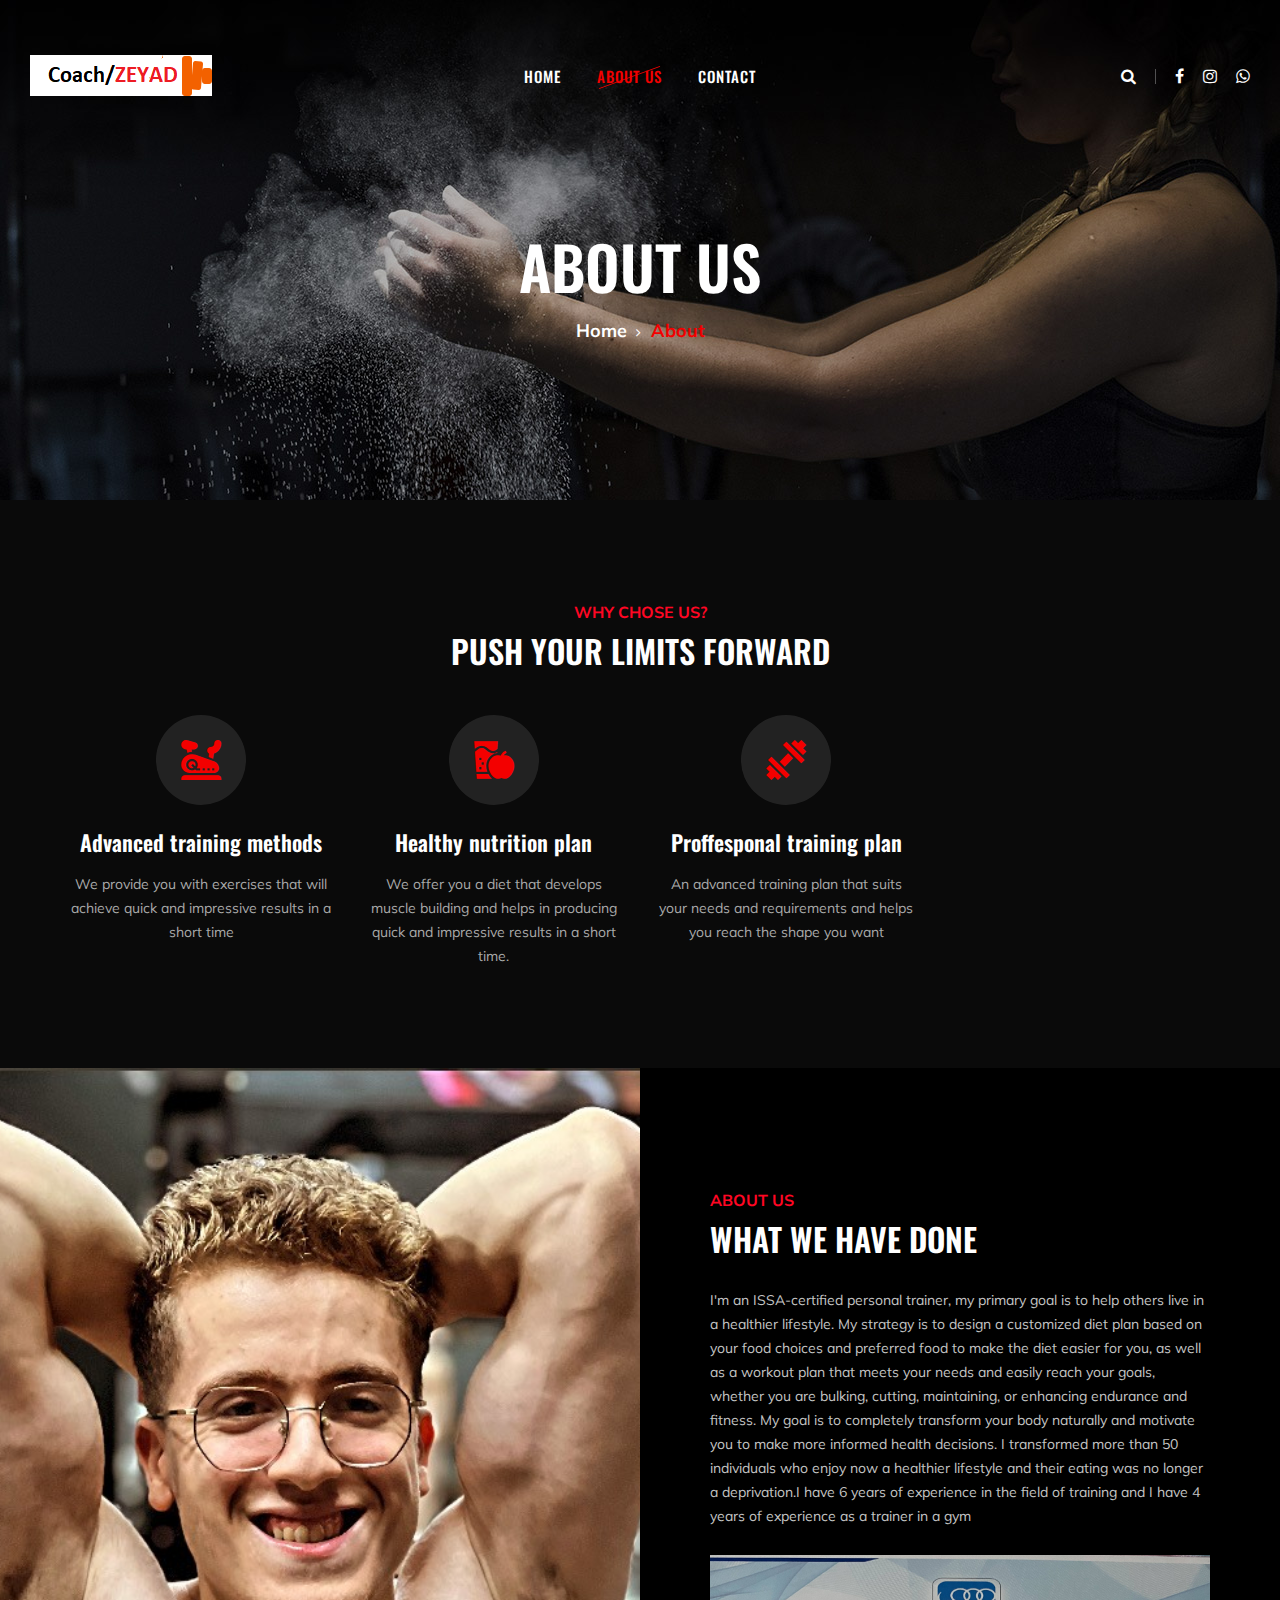
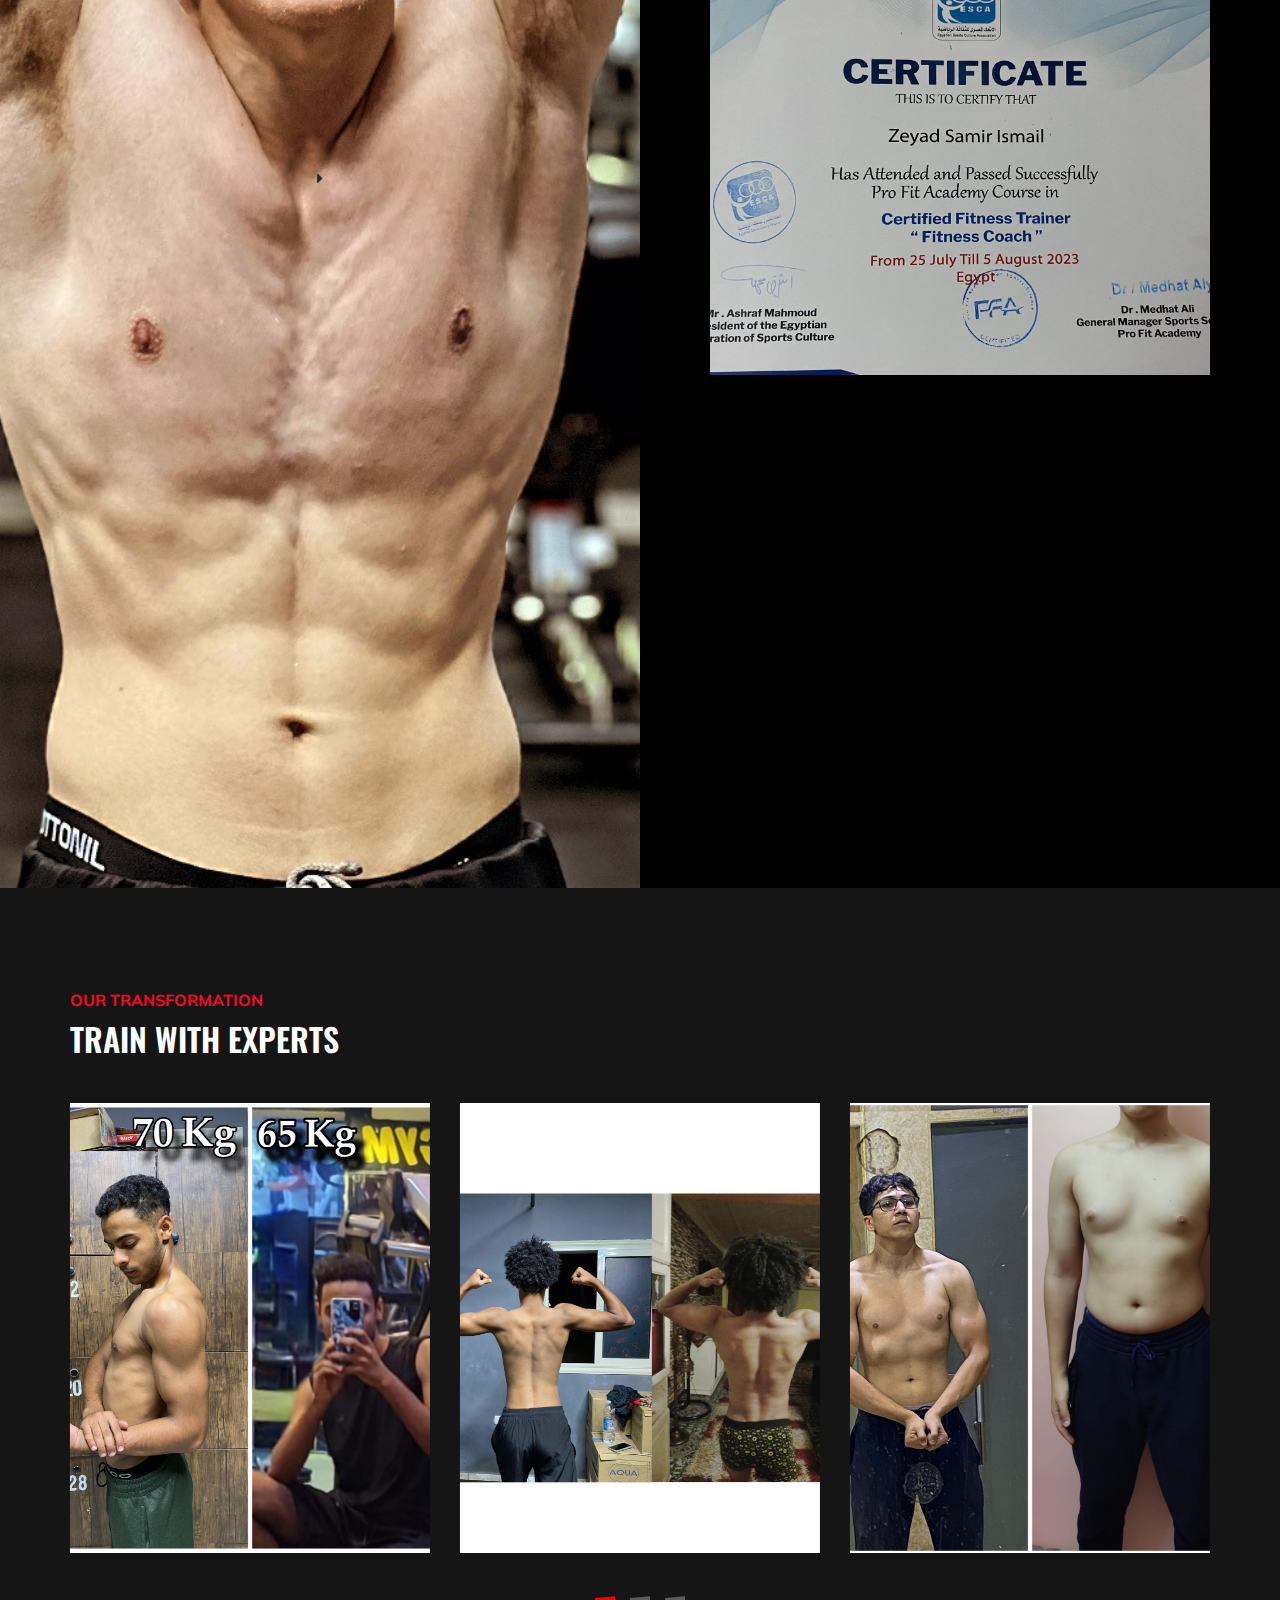
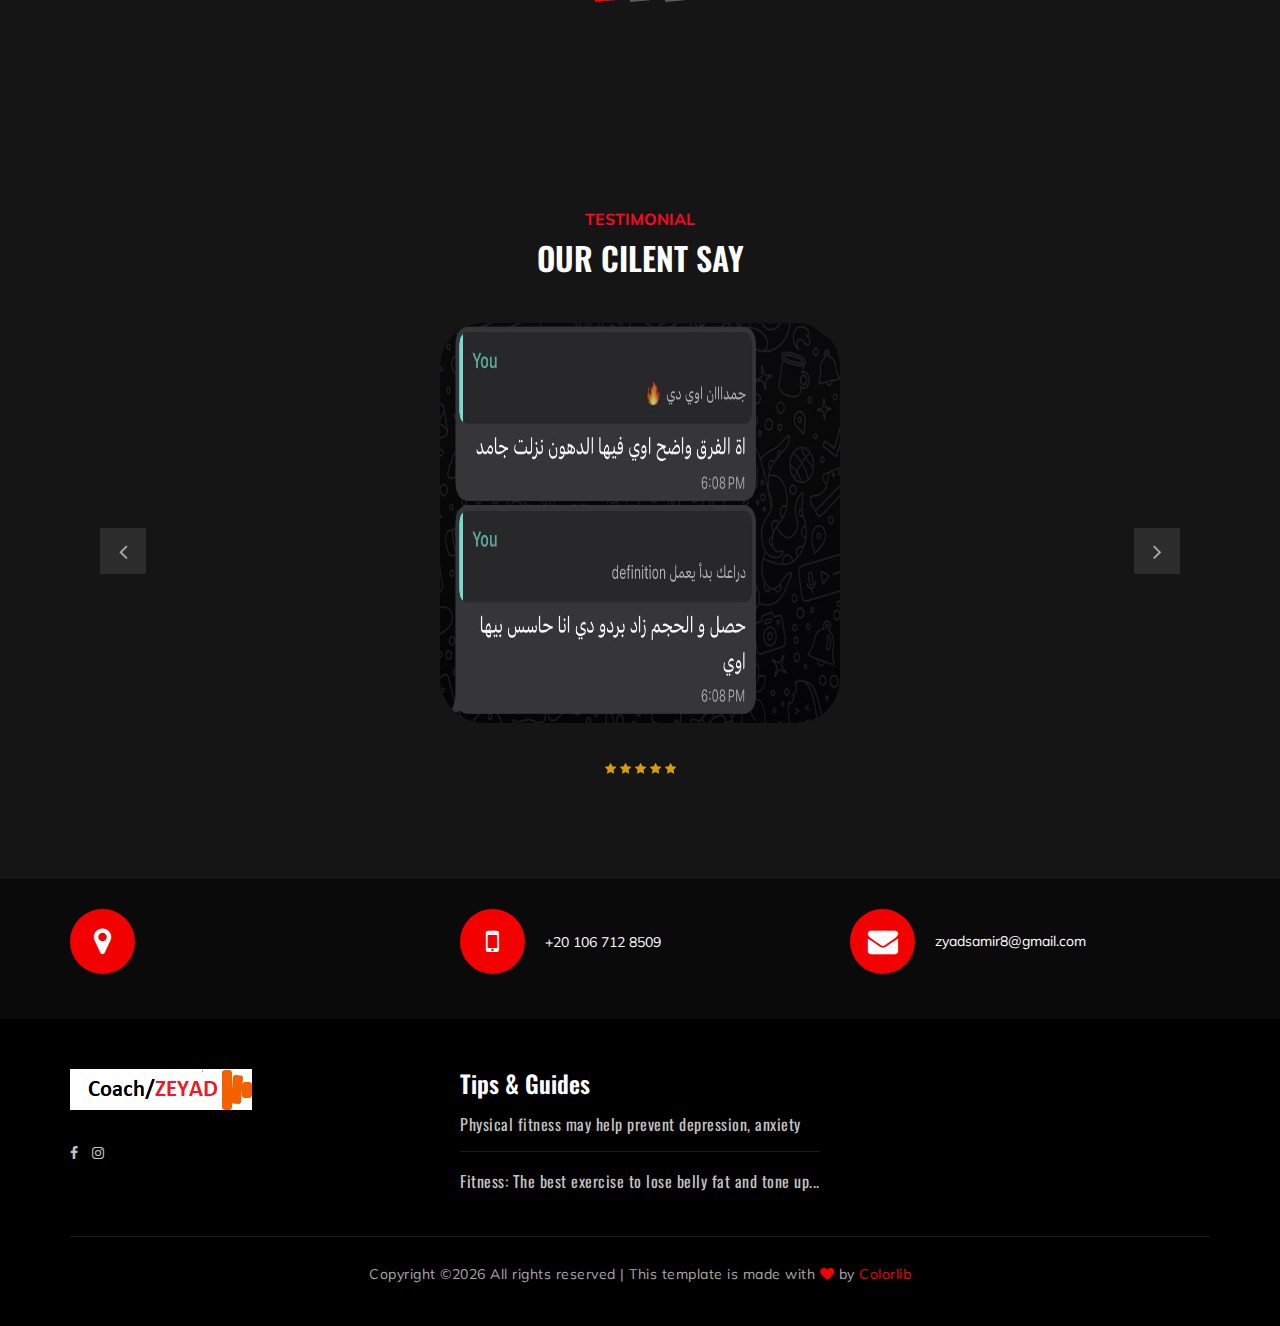
==== commit 0ccd7615: "Update about-us.html" ====
--- a/about-us.html
+++ b/about-us.html
@@ -50,9 +50,9 @@
         </nav>
         <div id="mobile-menu-wrap"></div>
         <div class="canvas-social">
-            <a href="https://www.facebook.com/zeyad.sammir?mibextid=LQQJ4d"><i class="fa fa-facebook"></i></a>
-                            
-                            <a href="https://www.instagram.com/zeeyaaddsamir?igsh=eHlweDlqdjZnZTc5&utm_source=qr"><i class="fa fa-instagram"></i></a>
+            <a href="https://www.facebook.com/zeyad.sammir?mibextid=LQQJ4d"><i class="fa fa-facebook"></i></a>                            
+            <a href="https://www.instagram.com/zeeyaaddsamir?igsh=eHlweDlqdjZnZTc5&utm_source=qr"><i class="fa fa-instagram"></i></a>
+            <a href="https://api.whatsapp.com/send/?phone=%2B201067128509&text&type=phone_number&app_absent=0"><i class="fa fa-whatsapp"></i></a>
         </div>
     </div>
     <!-- Offcanvas Menu Section End -->
@@ -83,9 +83,9 @@
                             <i class="fa fa-search"></i>
                         </div>
                         <div class="to-social">
-                            <a href="https://www.facebook.com/zeyad.sammir?mibextid=LQQJ4d"><i class="fa fa-facebook"></i></a>
-                            
+                            <a href="https://www.facebook.com/zeyad.sammir?mibextid=LQQJ4d"><i class="fa fa-facebook"></i></a>                            
                             <a href="https://www.instagram.com/zeeyaaddsamir?igsh=eHlweDlqdjZnZTc5&utm_source=qr"><i class="fa fa-instagram"></i></a>
+                            <a href="https://api.whatsapp.com/send/?phone=%2B201067128509&text&type=phone_number&app_absent=0"><i class="fa fa-whatsapp"></i></a>
                         </div>
                     </div>
                 </div>
@@ -485,4 +485,4 @@
 
 </body>
 
-</html>+</html>
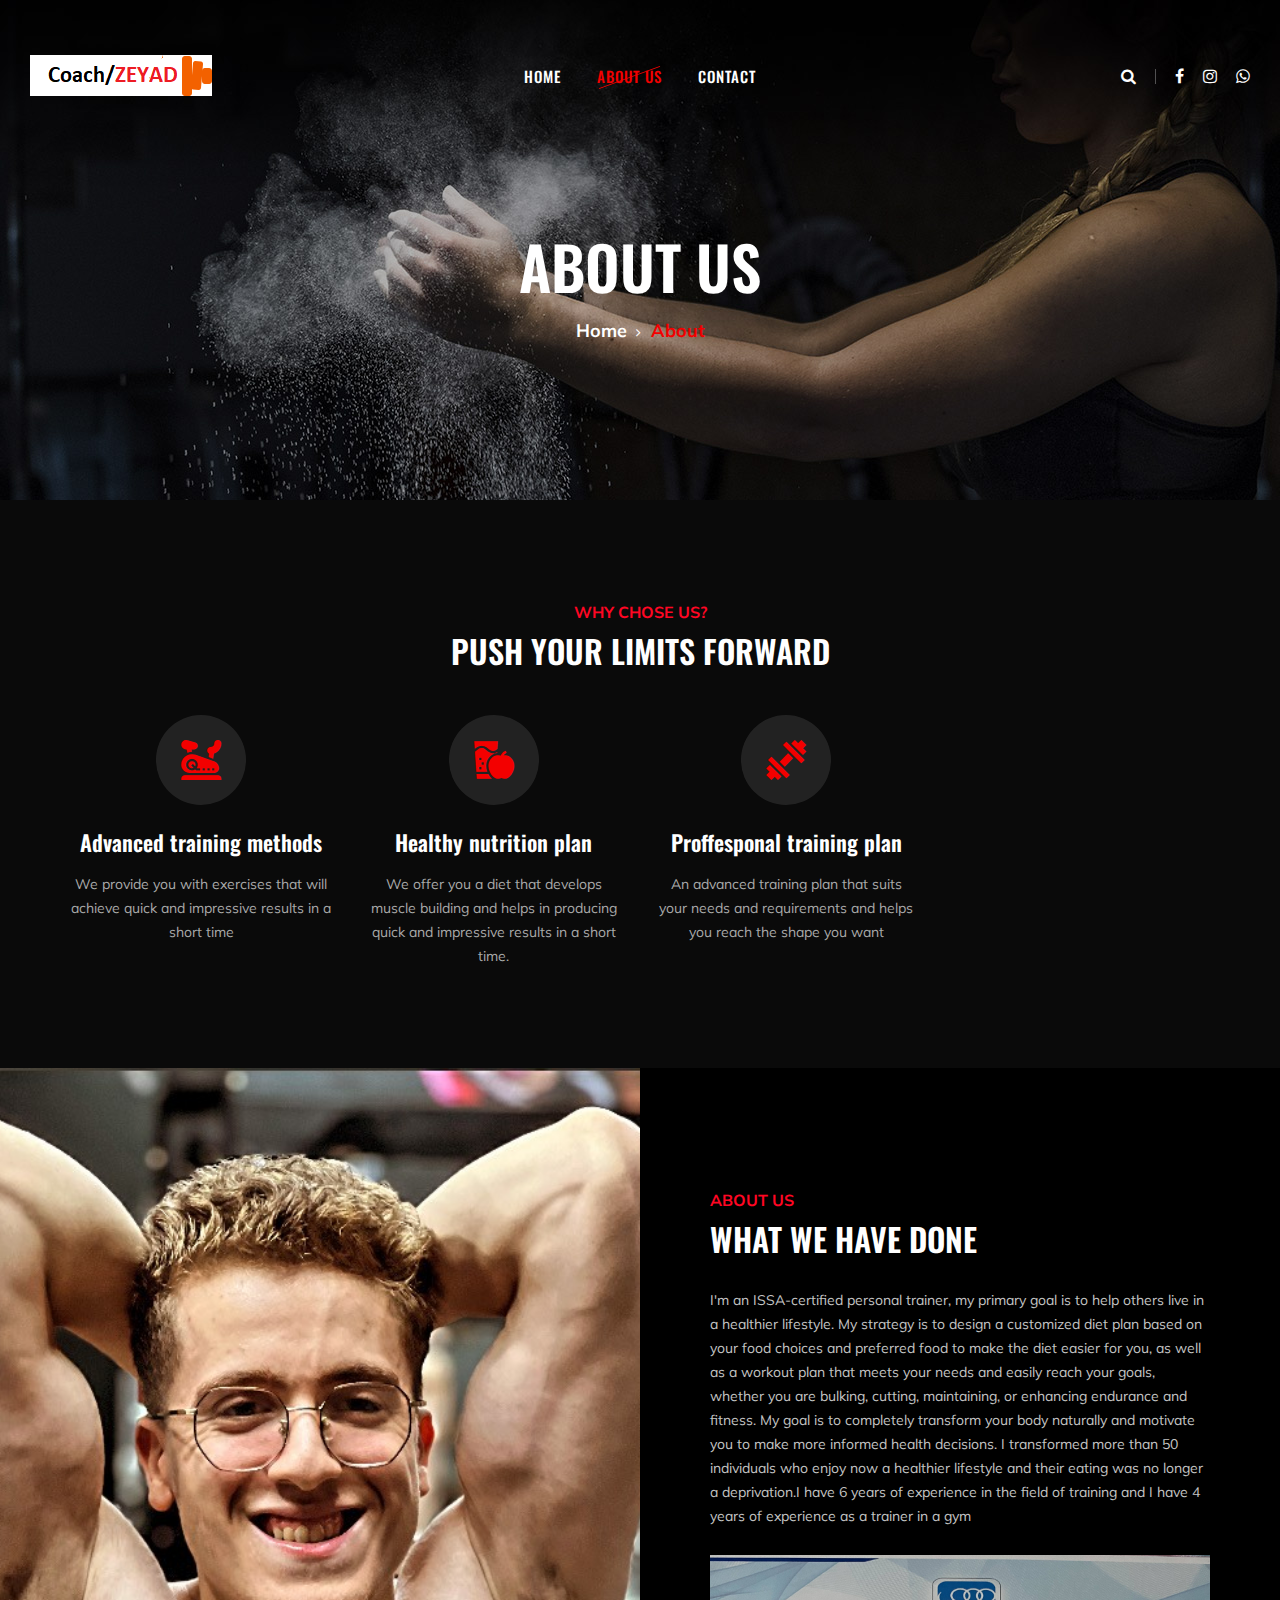
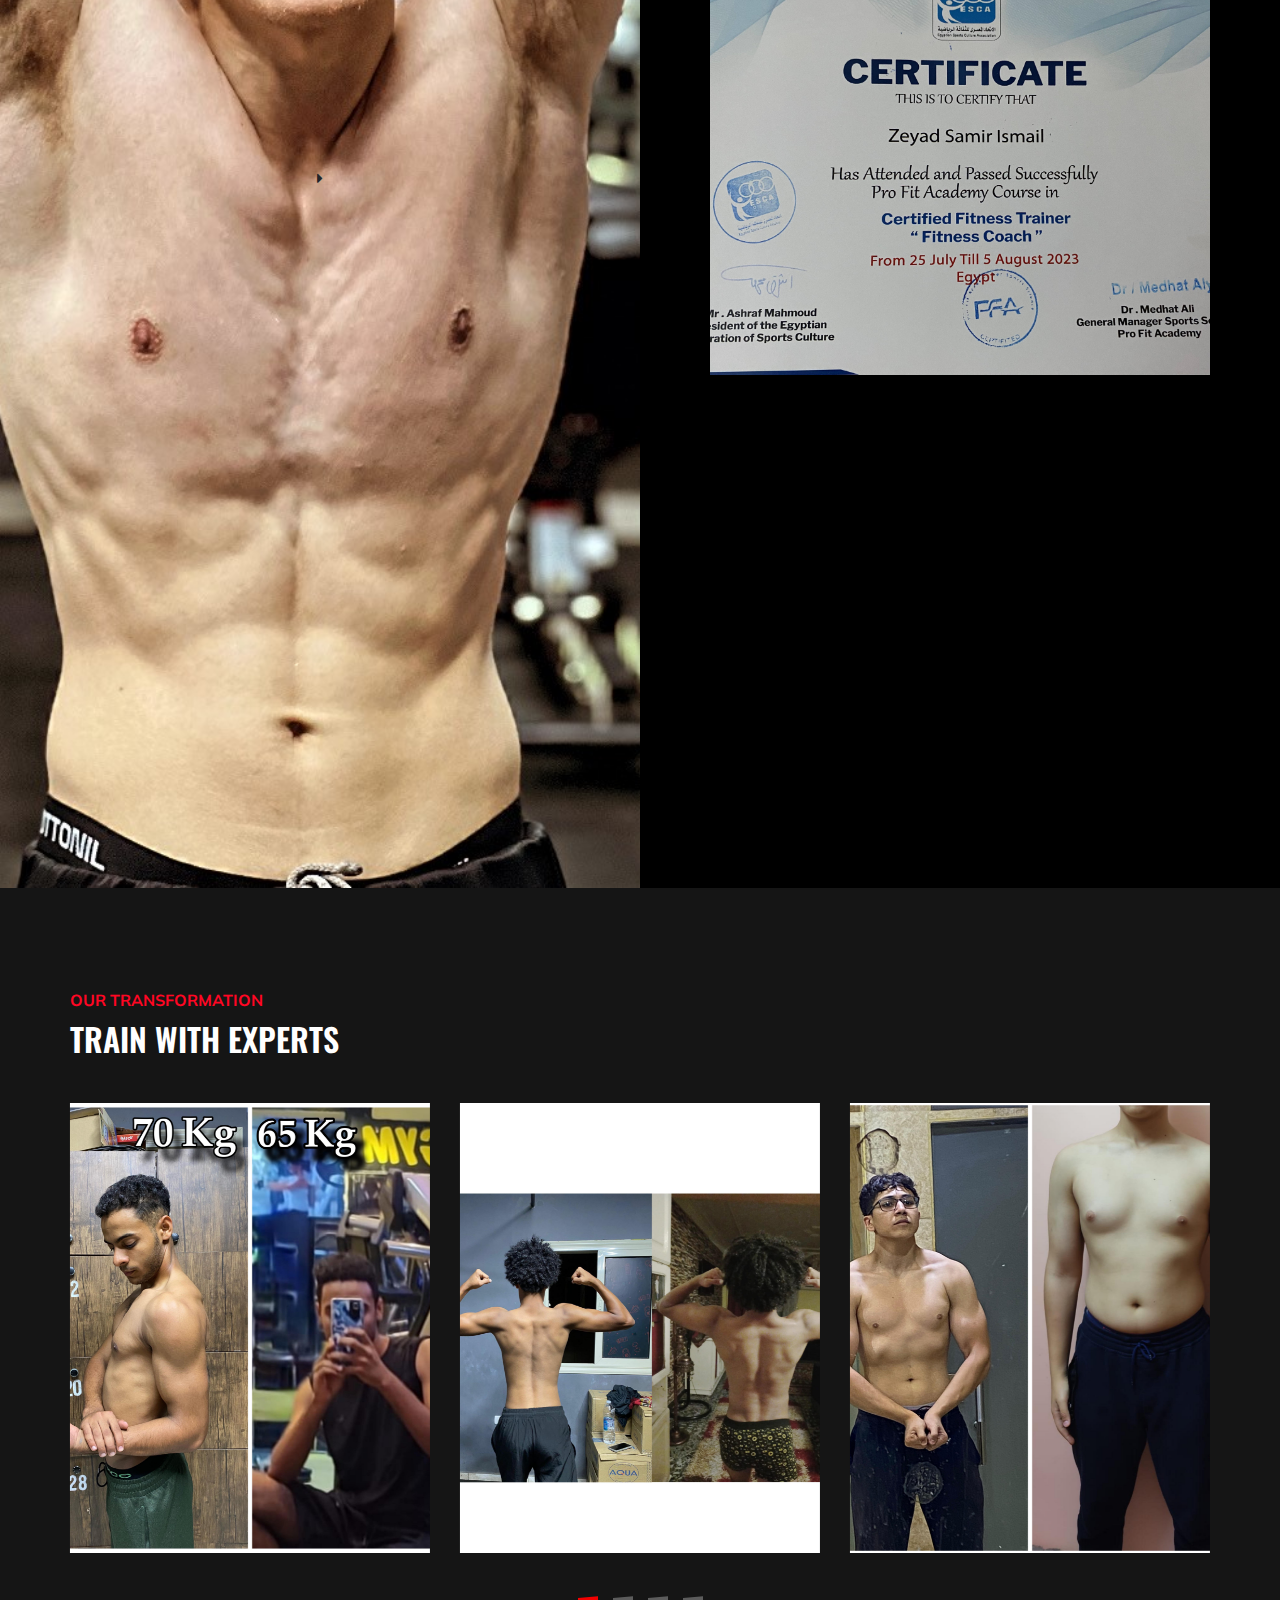
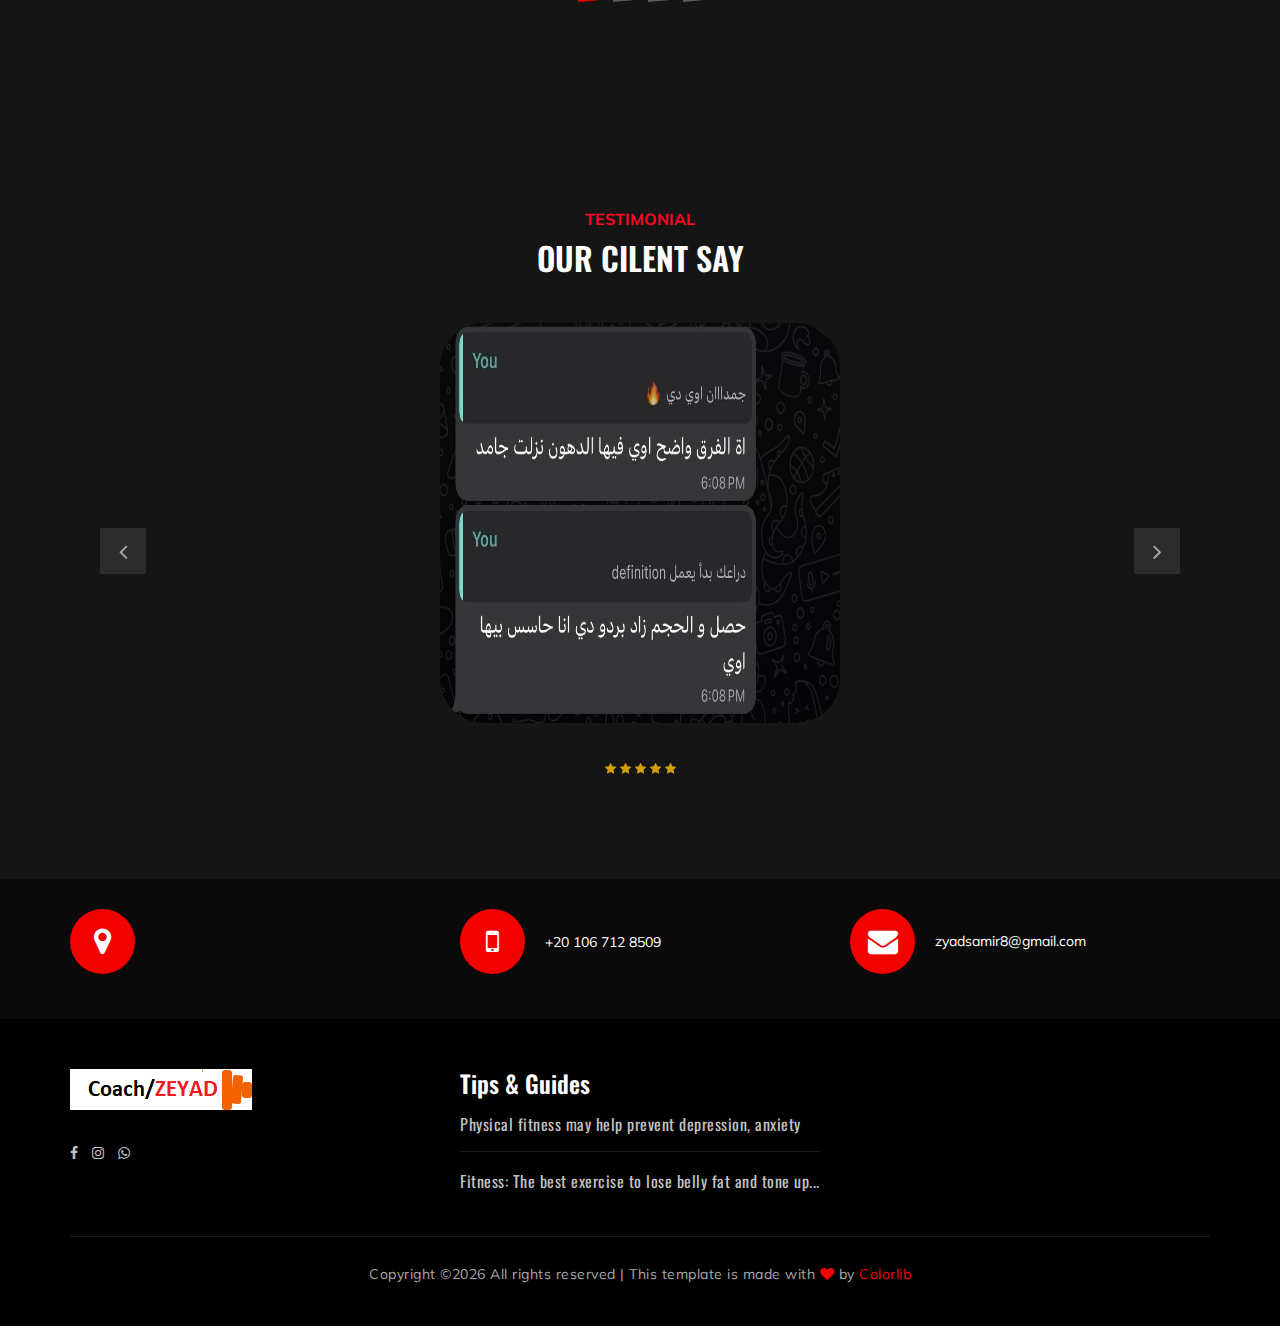
==== commit 374ac922: "Update about-us.html" ====
--- a/about-us.html
+++ b/about-us.html
@@ -244,6 +244,16 @@
                           
                         </div>
                     </div>
+                     <div class="col-lg-4">
+                        <div class="ts-item set-bg" data-setbg="img/team/team-7.jpg">
+                          
+                        </div>
+                    </div>
+                     <div class="col-lg-4">
+                        <div class="ts-item set-bg" data-setbg="img/team/team-8.jpg">
+                          
+                        </div>
+                    </div>
                 </div>
             </div>
         </div>
@@ -429,6 +439,7 @@
                             <a href="https://www.facebook.com/zeyad.sammir?mibextid=LQQJ4d"><i class="fa fa-facebook"></i></a>
                             
                             <a href="https://www.instagram.com/zeeyaaddsamir?igsh=eHlweDlqdjZnZTc5&utm_source=qr"><i class="fa fa-instagram"></i></a>
+                            <a href="https://api.whatsapp.com/send/?phone=%2B201067128509&text&type=phone_number&app_absent=0"><i class="fa fa-whatsapp"></i></a>
                         </div>
                     </div>
                 </div>
